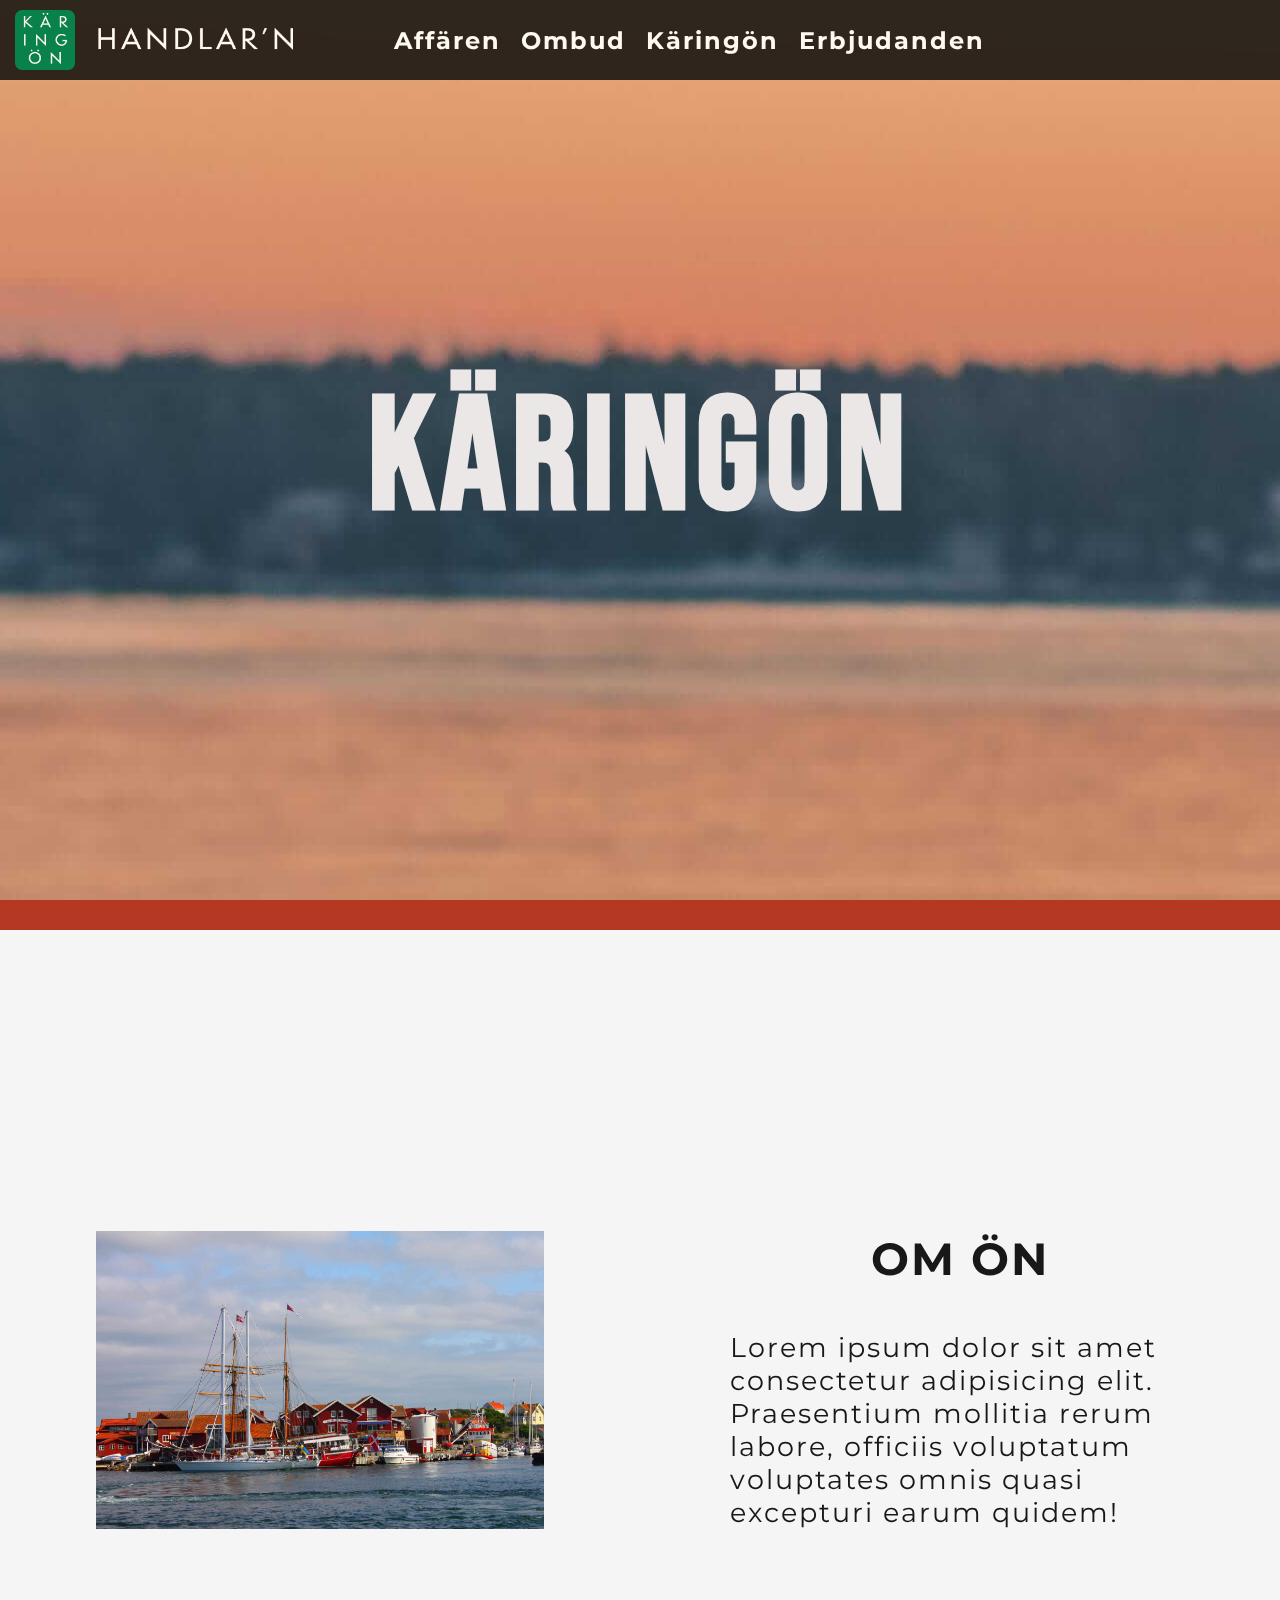
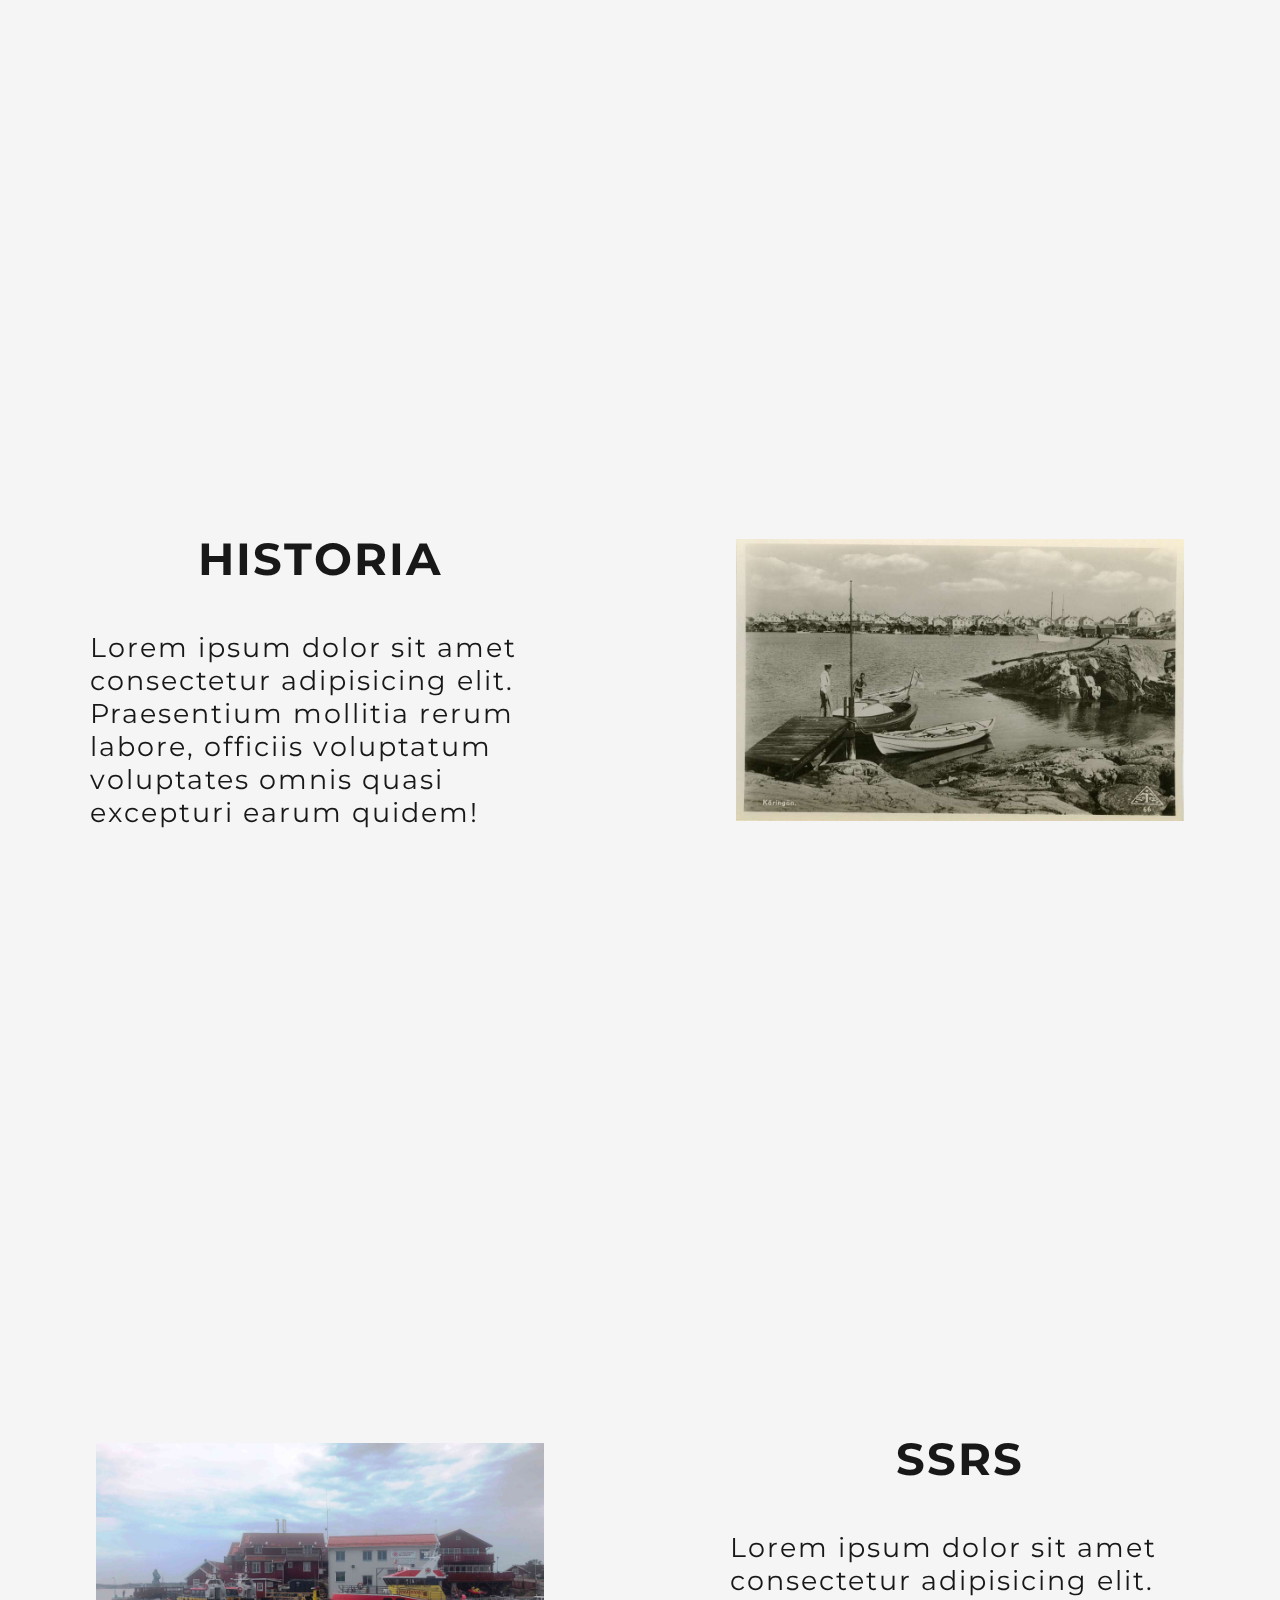
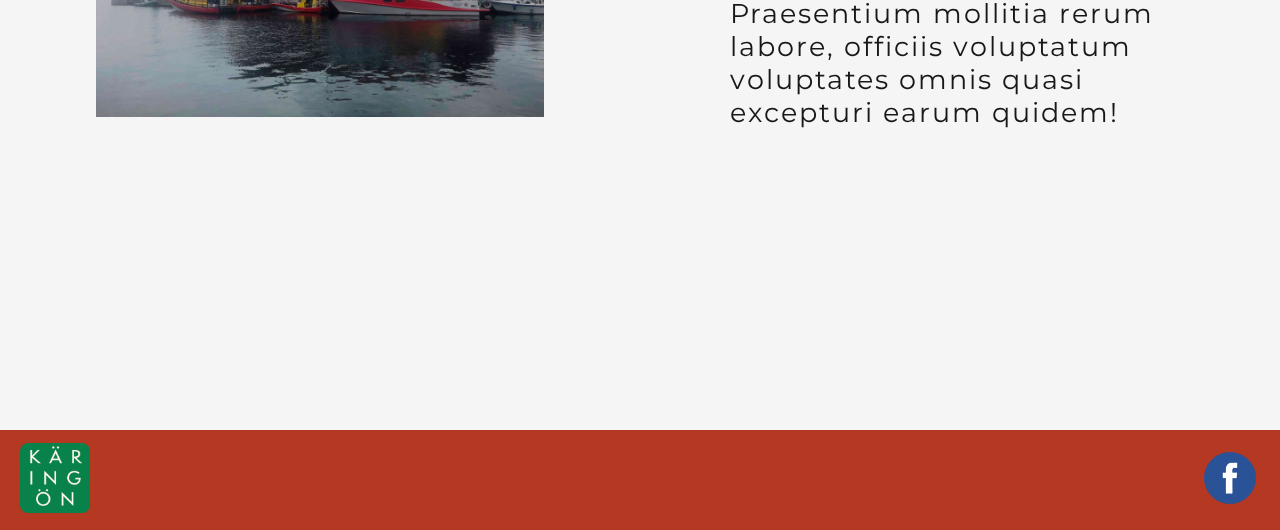
==== karingon.html @ 554dddd6 "v. 12" ====
<!DOCTYPE html>
<html lang="en">
<head>
    <meta charset="UTF-8">
    <meta http-equiv="X-UA-Compatible" content="IE=edge">
    <meta name="viewport" content="width=device-width, initial-scale=1.0">
    <title>Käringön | Handlar'n</title>
    <link rel="stylesheet" href="css/style.css">
</head>
<body>

    <main id="karingon_wrapper">

        <div class="mobile_nav">

            <ul class="nav_list">

                <li class="nav_list_item">

                    <a class="nav_list_link" href="storeInfo.html">
                        <h2>Affären</h2>
                    </a>

                </li>


                <li class="nav_list_item">

                    <a class="nav_list_link" href="ombud.html">
                        <h2>Ombud</h2>
                    </a>

                </li>

                <li class="nav_list_item">

                    <a class="nav_list_link" href="karingon.html">
                        <h2>Käringön</h2>
                    </a>

                </li>
                
                <li class="nav_list_item">

                    <a class="nav_list_link" href="news.html">
                        <h2>Erbjudanden</h2>
                    </a>

                </li>

            </ul>
        </div>

        <header>

            <div id="header_logo_wrapper">
                <a href="index.html" id="header_logo_link">
                    <img id="header_logo_img_full" src="img/logo/logotyp_full_white.png"
                        alt="Logotyp, Handlar'n Käringön">
                    <img id="header_logo_img_small" src="img/logo/logotyp_small.png" alt="Logotyp, Handlar'n Käringön">
                </a>
            </div>

            <div id="mobile_nav_btn_wrapper">
                <img id="mobile_nav_btn_img" src="img/menu_icon4.png" alt="">
            </div>

            <nav id="index_nav">

                <ul class="nav_list">

                    <li class="nav_list_item">

                        <a class="nav_list_link" href="storeInfo.html">
                            <h2>Affären</h2>
                        </a>

                    </li>


                    <li class="nav_list_item">

                        <a class="nav_list_link" href="ombud.html">
                            <h2>Ombud</h2>
                        </a>

                    </li>

                    <li class="nav_list_item">

                        <a class="nav_list_link" href="karingon.html">
                            <h2>Käringön</h2>
                        </a>

                    </li>
                    <li class="nav_list_item">

                        <a class="nav_list_link" href="news.html">
                            <h2>Erbjudanden</h2>
                        </a>

                    </li>

                </ul>

            </nav>

        </header>

        <div id="karingon_title_container">
             <h1>KÄRINGÖN</h1>
        </div>


        <div id="karingon_border"></div>


        <article class="k_img" id="k_img_about_island">
            <img src="img/karingon_hamn.jpg" alt="">
        </article>

        <article class=k_text_article id="k_about_island">
            <h3>OM ÖN</h3>
            <p>Lorem ipsum dolor sit amet consectetur adipisicing elit. 
            Praesentium mollitia rerum labore, officiis voluptatum voluptates omnis quasi excepturi earum quidem!
            </p>

        </article>

        <article class="k_img" id="k_img_history">
            <img src="img/island_historia.jpg" alt="">
        </article>


        <article class=k_text_article id="k_history">
            <h3>HISTORIA</h3>
            <p>Lorem ipsum dolor sit amet consectetur adipisicing elit. 
            Praesentium mollitia rerum labore, officiis voluptatum voluptates omnis quasi excepturi earum quidem!
            </p>

        </article>


        <article class="k_img" id="k_img_ssrs">
            <img src="img/ssrs.jpg" alt="">
        </article>


        <article class=k_text_article id="k_ssrs">
            <h3>SSRS</h3>
            <p>Lorem ipsum dolor sit amet consectetur adipisicing elit. 
            Praesentium mollitia rerum labore, officiis voluptatum voluptates omnis quasi excepturi earum quidem!
            </p>

        </article>



        <footer>

            <div class="footer_logo_container">
                <img class="footer_logo" src="img/logo/logotyp_small.png" alt="">

            </div>

            <div class="footer_fbLogo_container">

                <a target="_blank" href="https://www.facebook.com/Handlarn-K%C3%A4ring%C3%B6n-1629274747328623/">
                    <img class="footer_fbLogo" src="img/facebook_logo.png" alt="">

                </a>

            </div>


        </footer>
    </main>



    <script src="js/main.js"></script>
</body>
</html>
---- css/style.css ----
@import url('https://fonts.googleapis.com/css2?family=Bebas+Neue&family=Montserrat:wght@200;300;500;700;800;900&display=swap');
*{
    margin: 0;
    font-family: 'Montserrat', sans-serif;
    letter-spacing: 2px;
    box-sizing: border-box;
}





@media /*Desktop*/ screen  and (min-width: 767px){


#news_wrapper{

display: grid;
    width: 100%;
    height: 100%;
    grid-template-areas: 
    'of_ti'
    'offers'
    'fo' 
    ;

    grid-template-columns: repeat(1, 1fr);
    grid-template-rows: 38vh auto 100px;
    background-position: 0 65%;
    background-size: cover;
    background-attachment: fixed;
    background-color: #eceaea;
}

#news_title_container{
    grid-area: of_ti;
    font-size: 50px;
    display: flex;
    flex-direction: row;
    justify-content: flex-start;
    align-items: flex-end;

}
#news_title_container > h1{
   margin-bottom: 40px;
   margin-left: 4vw;
   font-family: bebas Neue;
   color: #181818;
}

#offers_container{
    grid-area:offers;
    display: flex;
    flex-direction: row;
    
    justify-content: center;
    margin-bottom: 10vh;
}

#offers_list{
    width: 100%;
    display: flex;
    flex-direction: row;
    
    justify-content: flex-start;
    padding: 0;
    list-style: none;
    flex: 1;
    padding-right: 4vw ;
    padding-left: 4vw;
    flex-wrap: wrap;
    
}

.offers_list_item{
    width: 320px;
    height: 350px;
    background-color: white;
    display: flex;
    flex-direction: column;

    align-items: center;
    margin-right: 6vw;
    margin-bottom: 6vh;
    border-radius: 20px;

    transition: 0.3s;


}

.offers_list_item > img{
    margin-top: 3vh;
    max-width: 200px ;

}

.offers_list_item > h3{
    margin-top: 6vh;
    

}


.offers_list_item > h2{
    margin-top: 3vh;
    color: rgb(196, 72, 51);
    

}

.offers_list_item:hover{
    transform: scale(1.1);
    transition: 0.3s;

    


}






















#karingon_wrapper{
    display: grid;
    width: 100%;
    height: 100%;
    grid-template-areas: 
    'kti kti'
    'bor bor'
    'aim atx'
    'htx him'
    'sim stx'
    'fo fo' 
    ;

    grid-template-columns: repeat(2, 1fr);
    grid-template-rows: 100vh 30px 100vh 100vh 100vh 100px;
    background-position: 0 65%;
    background-size: cover;
    background-attachment: fixed;
    background-color: whitesmoke;
}

#karingon_title_container{
    grid-area: kti;
    display: flex;
    flex-direction: column;
    align-items: center;
    justify-content: center;
    font-size: 80px;
    font-family: bebas Neue;
    
    color: rgb(235, 231, 231);
    background-image: url(../img/boat.jpg) ;
    background-size: auto;
    background-position: 30% 3%;
    background-attachment: fixed;
    
    
}

#karingon_border{
    grid-area: bor;
    background-color: rgb(180, 56, 34);
    height: 100%;
    width: 100%;
    
}

#karingon_title_container > h1{
    font-family: bebas Neue;
    margin-bottom: -20px;
    letter-spacing: 7px;
}

#k_img_about_island{
    grid-area: aim;
}
#k_img_history{
    grid-area:him ;
}
#k_img_ssrs{
    grid-area: sim;
}

#k_about_island{
    grid-area: atx;
    
}
#k_history{
    grid-area: htx;
}
#k_ssrs{
    grid-area: stx;
}


.k_text_article{
    display: flex;
    flex-direction: column;
    align-items: center;
    justify-content: center;
    padding: 7vw;
    
}
.k_text_article > h3{
    font-size: 5vh;
    margin-bottom: 5vh;
    color: #181818;
}

.k_text_article > p{
    font-size: 3vh;
    color: #181818;
    

}

.k_img{
    display: flex;
    flex-direction: column;
    justify-content: center;
    align-items: center;

}

.k_img > img{
    max-width: 35vw;


}




#ombud_wrapper{
    display: grid;
    width: 100%;
    height: 100%;
    grid-template-areas: 
    'om_con om_log'
    'fo fo'
    ;

    grid-template-columns: 65vw auto;
    grid-template-rows:110vh 100px;
    background-image: url(../img/broccoli.jpg);
    background-position: 0 65%;
    background-size: cover;
    background-attachment: fixed;
}

#ombud_content{
    grid-area: om_con;
  
    display: flex;
    flex-direction: column;
    justify-content: center;
    align-items: center;
    padding: 10vw;
    color: #181818;
}

#ombud_content > h2{
    font-size: 80px;
    letter-spacing: 6px;
    margin-bottom: 80px;
    z-index: 5;
    font-family: bebas Neue;
    
}

#ombud_content > p{
    font-size: 30px; 
    z-index: 5;
    line-height: 40px;
}


#ombud_logos{
    grid-area: om_log;
   
    display: flex;
    flex-direction: column;
    justify-content: center;
    align-items: center;

}

#logos_list{
    list-style: none;
    display: flex;
    flex-direction: column;
    justify-content: center;
    align-items: center;
    z-index: 5;

    padding:0;
   
}

.logo_list_item{
    padding: 40px;

}


.logo_list_img{
    max-width: auto;
    max-height: 5vw;

}

#postnord_logo{
    max-width: auto;
    max-height: 7vw;

}

#system_logo{

    max-width: auto;
    max-height: 7vw;

}

#ombud_content_background{
    position: absolute;
    margin-top: 70px;
    width: 55vw;
    height: 500px;
   
    z-index: 2;

    background-color: rgba(131, 130, 130, 0.4);
    backdrop-filter: blur(13px);
    border-radius: 90px;
}



#ombud_logos_background{
    position: absolute;
    margin-top: 0px;
    width: 28vw;
    height: 40vw;
    
    z-index: 2;

    background-color: rgba(131, 130, 130, 0.4);
    backdrop-filter: blur(13px);
    border-radius: 90px;
}






















#storeInfoWrapper{
    display: grid;
    width: 100%;
    height: 100%;
    grid-template-areas: 
    'ho ho'
    'rb rb'
    'hi hi'
    'fo fo'
    ;

    grid-template-columns: repeat(2, 1fr);
    grid-template-rows:110vh 40px 100vh 100px;
    min-width: auto;
    background-image: url(../img/fruit_edit.jpg);
    background-attachment: fixed;
    background-position: 0 20%;
    background-size: cover;
}

#hours_background{
   
    position: absolute;
    margin-top: -35vh;
    margin-left:-45vw ;
    top: 50%;
    left: 50%;
    width: 90vw;
    height: 80vh;
    z-index: 2;
    background-color: rgba(155, 154, 154, 0.4);
    backdrop-filter: blur(15px);
    border-radius: 90px;
}

#hours{
    
    grid-area:ho ;
    display: grid;
    width: 100%;
    height: 100%;
    grid-template-areas: 
    'ti ti'
    'on of'
    ;

    grid-template-columns: repeat(2, 1fr);
    grid-template-rows: 250px auto;
    min-width: auto;
   

    z-index: 3;
    margin-top: 15vh;
    
    
}


.hours_content{
    
    z-index: 3;
}

#hours_title{
    padding-bottom: 90px;
    font-size: 80px;
    font-family: bebas Neue;
    
}



#hours_title_container{
    grid-area:ti ;


}

#hours_season{
    grid-area: on;


}

#hours_off_season{
    grid-area: of;
    

}

.hours_content{
    display: flex;
    flex-direction: column;
    align-items: center;

}
.content_title{
    display:flex;
    flex-direction: column;
    justify-content: center;
    align-items: center;
    font-size: 25px;
    margin-bottom: 50px;
    color: #181818;

}

.content_title > h2{
    margin-bottom: 10px;
    

}

.content_title > h4{
    margin-bottom: 10px;
    font-size: 20px;

}

.hours_days_wrapper{

    display: flex;
    flex-direction: column;
    justify-content: center;
    align-items: center;
    color: #181818;
  

}

.weekdays{
    display: flex;
    flex-direction: row;
    
}

.weekend{
    display: flex;
    flex-direction: row;
  
}

.hours_hours{
    padding: 20px;
    
    font-size: 35px;
}

.days{
    margin-right: 5vw ;
    padding: 20px;
    margin-bottom: 10px;

}

.days > h4{
    font-size: 35px;
    
    

}


#hours_red_border{
    height: 40px;
    grid-area:rb ;
    
    background-color: rgb(180, 56, 34);
    z-index: 2;
    width: 100%;
    
    
}


#hitta_hit{
    grid-area: hi ;
    background-image: url(../img/cucumber.jpg);
    background-attachment: fixed;
    background-position: 0 60%;
    background-size: cover;

}


#hitta_hit{
    display: flex;
    flex-direction: column;
    justify-content: center;
    align-items: center;
}

#hitta_hit_title{
    margin-bottom: 50px;
    font-family: bebas Neue;
    font-size: 80px;
}

.map_desktop{

    border: 6px solid #181818;
    border-radius: 5px;
    margin: 0;
    background-color: #181818;;
}

.map_mobile{
    display:none;
}











#index_wrapper{

    display: grid;
    width: 100%;
    height: 100%;
    grid-template-areas: 
    'we we'
    'bb bb'
    'oo oo'
    'rb rb'
    'ko ko'
    'fo fo'
    ;

    grid-template-columns: repeat(2, 1fr);
    grid-template-rows: 130vh 20px auto 20px auto 100px;
    min-width: auto;
    
}

.mobile_nav{
    display: none;

}

header{

    position: fixed;
    height: 80px;
    top: 0;
    width: 100%;
    display: flex;
    flex-direction: row;
    align-items: center;
    justify-content: flex-start;
    background-color: rgb(24, 24, 24, 0.9); 
    z-index: 10;
    
   
    -webkit-backdrop-filter: saturate(180%) blur(20px);
    backdrop-filter: saturate(180%) blur(20px);


   
}


#header_logo_link{
    
    text-decoration: none;
    
    display: flex;
    flex-direction: column;
    align-items: center;
    justify-content:center;
    z-index: 70;

}

#header_logo_img_full{
    
    padding-left: 15px;
    max-height: 60px;
    

   /* border-bottom-right-radius: 15px;*/

}
#header_logo_img_small{
    display: none;

}

#scroll_to{

    
    padding: 20px;
    position: absolute;
    top: 240vh;
    
}

nav{
    position: absolute;
    right: 30vw;
    left: 30vw;
    
    width: 40vw;
   
}



.nav_list{

    display: flex;
    flex-direction: row;
    justify-content: space-between;
    list-style: none;
    padding: 0;

}


.nav_list_item{
    
    
    list-style: none;
}

#mobile_nav_btn_img{
    display: none;
}
.nav_list_link{
    display: flex;
    flex-direction: column;
    justify-content: center;

    text-decoration: none;
    color: #FFFAF1;   

    padding: 10px;
    

}

.nav_list_link:hover{
    color: #aca8a1; ;

}


.first_section{
    grid-area: we;
    display: flex;
    flex-direction: column;
    align-items: center;
    
    height: 100%;
    background-image: url(../img/tomater_helbild2.jpg);
    background-position: 50% 80%;
    background-size: 100%;
    padding-top: 30vh;
}





@media screen and (min-width: 1600px){

    #welcome_title > *{
        font-weight: 900;
        font-family: 'Bebas Neue';
        letter-spacing: 5px;
        font-size:150px ;
        
        
    }

}
@media screen and (max-width: 1600px){
    #welcome_title > *{
        font-weight: 900;
        font-family: 'Bebas Neue';
        letter-spacing: 5px;
        font-size:90px ;
        
        
    }
  
}

@media screen and (max-width: 1100px){
    #welcome_title > *{
        font-weight: 900;
        font-family: 'Bebas Neue';
        letter-spacing: 5px;
        font-size:60px ;  
    }

}

#welcome_title{
    
    color: #FFFAF1;
}



#welcome_content{
    display: flex;
    flex-direction: column;
    align-items: center;
    justify-content: center;
    color: #FFFAF1;


}

#welcome_content > div > *{
    font-family: 'Bebas Neue';

}



#welcome_text_1{
    font-size: 90px;
    margin-top: 20%;
    
}

#welcome_text_2 {
   font-size: 20px;
   margin-top: -10px;
}

#welcome_text_2 > h3{
   font-family: 'Montserrat', sans-serif;
    
}


#more_info_btn{
    transition: opacity 0.3s;
    background-color: #09814A;
    width: 200px;
    height: 60px;
    border-radius: 30px;
    margin-top: 7%;
    bottom: 5%;
    position: fixed;
    left: 50%;
    margin-top: -30px;
    margin-left: -100px;
    cursor:pointer;


}

#more_info_btn:hover{

    background-color: #075a35;


}

.invisible{
    opacity: 0;
    transition: opacity 0.3s;

    
}

#more_info_text{
    color: #181818;
    font-size: 17px;
    display: flex;
    top: 30%;
    position: absolute;
    left: 15%;
}

.black_border{
    grid-area: bb;
    background-color: #181818;
}







#om_oss_wrapper{
    grid-area: oo;
    background-color: #FFFAF1;
    display: grid;
    grid-template-areas: 
    'ti ti'
    'sc ic'
    'sl il'
    ;
    
    grid-template-rows: 30% auto 600px;
    grid-template-columns: repeat(2, 1fr);
    height: 100%;
    
    

}

#om_oss_egg_background{

    position: absolute;
    right: 10vw;
    margin-top: 6vh;

}


#om_oss_egg_background > img{

    transform: rotate(180);
    max-height: 300px;

}

.section_title{
    color: #181818;
    font-size: 70px;
    
}

.section_title_container{
    
    display: flex;
    flex-direction: column;
    justify-content: flex-end;
    align-items: center;

}

#om_oss_title_container{
    grid-area: ti;

}

#store_info{
    grid-area: sc;
}

#island_info{
    grid-area: ic;
   
}

.info_text{
    display: flex;
    flex-direction: column;
    justify-content: flex-start;
    align-items: center;
    margin-right:60px;
    margin-left:60px;
    margin-top: 15vh;
  
}


.info_text > h2{

    font-size: 30px;
    margin-bottom: 30px;

}

.info_text > p{
    font-size: 23px;
    line-height: 35px;
    font-weight: 500;
}

#ombud_text_link{
    font-weight: 800;
    text-decoration: none;
    color: #0d6d42;
}

#ombud_text_link:hover{

    color: #0b4229;
}



.info_logo{
    display: flex;
    flex-direction: row;
    justify-content: center;
    padding-top: 6vh ;

}


#info_store_logo_desk > img{
    max-height: 60px;
    margin-top: 30px;

}

#info_island_logo_desk > a > img{
    max-height: 120px;
}


#info_island_logo_desk{
    
    grid-area: il ;
    
}

#info_store_logo_desk{
    grid-area: sl;

}



#info_island_logo{
    
    display: none;
    
}

#info_store_logo{
    display: none;

}









.red_border{
    background-color: rgb(180, 56, 34);
    grid-area: rb;

}





















#kontakt{
    grid-area: ko;
    background-color: #181818;
    margin-bottom: 30vh;
    display: grid;
    width: 100%;
    height: 100%;
    grid-template-areas: 
    'ti ti'
    'ma te'
    ;

    grid-template-columns: repeat(2, 1fr);
    grid-template-rows: 40% auto;

}


#kontakt_title_container{
    grid-area: ti;
    
    margin-bottom: 150px;
}

#kontakt_title{
    color: #FFFAF1;
}


#kontakt_mail{
    grid-area: ma;
    
}

#kontakt_mail > h2{
    font-size: 70px;
    color: #FFFAF1;
}

#kontakt_mail > a{
    font-size: 30px;
    text-decoration: none;
    color: #09814A;
}

#kontakt_telefon {
    grid-area: te;
   
}

#kontakt_telefon > h2 {
    font-size: 70px;
    color: #FFFAF1;

}

#kontakt_telefon > p{
    font-size: 30px;
    color: #09814A;
}

footer{
    grid-area: fo;
    background-color: rgb(180, 56, 34);
    display: flex;
    flex-direction: row;
    justify-content: space-between;
    align-items: center;
}

.footer_logo {
    max-height: 70px;
    margin-left: 20px;
}

.footer_fbLogo{
    max-height: 70px;
    margin-right: 15px;

}







}


























































@media /*Mobile*/ screen and (max-width: 767px){

    #news_wrapper{

        display: grid;
            width: 100%;
            height: 100%;
            grid-template-areas: 
            'of_ti'
            'offers'
            'fo' 
            ;
        
            grid-template-columns: repeat(1, 1fr);
            grid-template-rows: 38vh auto 100px;
            background-position: 0 65%;
            background-size: cover;
            background-attachment: fixed;
            background-color: #eceaea;
        
        }
        
        #news_title_container{
            grid-area: of_ti;
            font-size: 40px;
            display: flex;
            flex-direction: row;
            justify-content: flex-start;
            align-items: flex-end;
        
        }
        #news_title_container > h1{
           margin-bottom: 40px;
           margin-left: 4vw;
           font-family: bebas Neue;
           color: #181818;
        }
        
        #offers_container{
            grid-area:offers;
            display: flex;
            flex-direction: row;
            
            justify-content: center;
            margin-bottom: 10vh;
        }
        
        #offers_list{
            width: 100%;
            display: flex;
            flex-direction: row;
            
            justify-content: center;
            padding: 0;
            list-style: none;
            flex: 1;
            padding-right: 4vw ;
            padding-left: 4vw;
            flex-wrap: wrap;
            
        }
        
        .offers_list_item{
            width: 320px;
            height: 350px;
            background-color: white;
            display: flex;
            flex-direction: column;
        
            align-items: center;
            margin-right: 6vw;
            margin-bottom: 6vh;
            border-radius: 20px;
        
            transition: 0.3s;
        
        
        }
        
        .offers_list_item > img{
            margin-top: 3vh;
            max-width: 200px ;
        
        }
        
        .offers_list_item > h3{
            margin-top: 6vh;
            
        
        }
        
        
        .offers_list_item > h2{
            margin-top: 3vh;
            color: rgb(196, 72, 51);
            
        
        }
        
        .offers_list_item:hover{
            transform: scale(1.1);
            transition: 0.3s;
        
            
        
        
        }













































    #karingon_wrapper{
        display: grid;
        width: 100%;
        height: 100%;
        grid-template-areas: 
        'kti'
        'bor '
        'atx'
        'aim'
        'htx' 
        'him'
        'stx' 
        'sim'
        'fo' 
        ;
    
        grid-template-columns: repeat(1, 1fr);
        grid-template-rows: 100vh 30px 70vh 50vh 70vh 50vh 70vh 50vh 100px;
        background-position: 0 65%;
        background-size: cover;
        background-attachment: fixed;
        background-color: whitesmoke;
    }
    
    #karingon_title_container{
        grid-area: kti;
        display: flex;
        flex-direction: row;
        align-items: center;
        justify-content: center;
        font-size: 80px;
        font-family: bebas Neue;
        color: #181818;
        background-image: url(../img/boat.jpg) ;
        background-size: cover;
        background-position: 0% 40%;
        background-attachment: fixed;
        
        
    }
    
    #karingon_border{
        grid-area: bor;
        background-color: rgb(180, 56, 34);
        height: 100%;
        width: 100%;
        
    }
    
    #karingon_title_container > h1{
        font-family: bebas Neue;
        margin-bottom: -20px;
    }
    
    #k_img_about_island{
        grid-area: aim;
    }
    #k_img_history{
        grid-area:him ;
    }
    #k_img_ssrs{
        grid-area: sim;
    }
    
    #k_about_island{
        grid-area: atx;
        padding-top: 10vh;
    }
    #k_history{
        grid-area: htx;
    }
    #k_ssrs{
        grid-area: stx;
    }
    
    
    .k_text_article{
        display: flex;
        flex-direction: column;
        align-items: center;
        justify-content: center;
        padding: 7vw;
        
    }
    .k_text_article > h3{
        font-size: 5vh;
        margin-bottom: 5vh;
        color: #181818;
    }
    
    .k_text_article > p{
        font-size: 3vh;
        color: #181818;
        
    
    }
    
    .k_img{
        display: flex;
        flex-direction: column;
        justify-content: flex-start;
        align-items: center;
    
    }
    
    .k_img > img{
        max-width: 70vw;
    
    
    }




















    #ombud_wrapper{
        display: grid;
        width: 100%;
        height: 100%;
        grid-template-areas: 
        'om_con'
        'om_log'
        'fo'
        ;
    
        grid-template-columns: 100%;
        grid-template-rows:100vh 150vh 100px;
        background-image: url(../img/broccoli.jpg);
        background-position: 50% 20%;
        background-size: cover;
        background-attachment: fixed;
    }
    
    #ombud_content{
        grid-area: om_con;
      
        display: flex;
        flex-direction: column;
        justify-content: center;
        align-items: center;
        padding: 250px 150px 20vh 150px;
        color: #181818;
    }
    
    #ombud_content > h2{
        font-size: 70px;
        margin-bottom: 80px;
        z-index: 5;
    }
    
    #ombud_content > p{
        font-size: 30px; 
        z-index: 5;
        line-height: 40px;
    }
    
    
    #ombud_logos{
        grid-area: om_log;
       
        display: flex;
        flex-direction: column;
        justify-content: center;
        align-items: center;
    }
    
    #logos_list{
        list-style: none;
        display: flex;
        flex-direction: column;
        justify-content: center;
        align-items: center;
        z-index: 5;
        padding: 0;
    }
    
    .logo_list_item{
        
        padding: 40px;
        
    }
    
    
    .logo_list_img{
        max-width: auto;
        max-height: 50px;
    
    }
    
    #postnord_logo{
        max-width: auto;
        max-height: 100px;
    
    }
    
    #system_logo{
    
        max-width: auto;
        max-height: 120px;
    
    }
    
    #ombud_content_background{
        position: absolute;
        margin-top: 60px;
        width: 95vw;
        height: 700px;
       
        z-index: 2;
    
        background-color: rgba(131, 130, 130, 0.4);
        backdrop-filter: blur(9px);
        border-radius: 90px;
        
    }
    
    
    
    #ombud_logos_background{
        position: absolute;
        margin-top: 0px;
        width: 95vw;
        height: 750px;
        
        z-index: 2;
    
        background-color: rgba(131, 130, 130, 0.4);
        backdrop-filter: blur(9px);
        border-radius: 90px;

    }









    #storeInfoWrapper{
        display: grid;
        width: 100%;
        height: 100%;
        grid-template-areas: 
        'ho ho'
        'hi hi'
        'fo fo'
        ;
    
        grid-template-columns: repeat(2, 1fr);
        grid-template-rows: 170vh 100vh 100px;
        min-width: auto;
      
    }
    

    #hours_background{
        display: none;
    }
    
    #hours{
        padding-top: 150px;
        grid-area:ho ;
        display: grid;
        width: 100%;
        height: 100%;
        grid-template-areas: 
        'ti'
        'on'
        'of'
        ;
    
        grid-template-columns: repeat(1, 1fr);
        grid-template-rows: 250px auto;
        min-width: auto;
        background-image: url(../img/corner_low_angle_edit.jpg);
        background-attachment: fixed;
        background-position: 0 50%;
        background-size: cover;
        
    
        
    }
    
    


    .hours_content{
        padding-top: 70px;
        
    }
    
    
    #hours_title{
        margin-bottom: 40px;
        font-size: 70px;
        font-family: bebas Neue;
    
    }
    
    
    
    #hours_title_container{
        grid-area:ti ;
    
    
    }
    
    #hours_season{
        grid-area: on;
        
    
    }
    
    #hours__off_season{
        grid-area: of;
        margin-top: -50px;
    
    }
    
    .hours_content{
        display: flex;
        flex-direction: column;
        align-items: center;
        margin-bottom: -700px;
    
    }
    .content_title{
        display:flex;
        flex-direction: column;
        justify-content: center;
        align-items: center;
        font-size: 25px;
        margin-bottom: 50px;
        
    
    }
    
    .content_title > h2{
        margin-bottom: 10px;
        
    
    }
    
    .content_title > h4{
        margin-bottom: 10px;
        font-size: 20px;
    
    }
    
    .hours_days_wrapper{
    
        display: flex;
        flex-direction: column;
        justify-content: center;
        align-items: center;
        color: #181818;
        
    
    }
    
    .weekdays{
        display: flex;
        flex-direction: row;
        
    }
    
    .weekend{
        display: flex;
        flex-direction: row;
      
    }
    
    .hours_hours{
        padding: 20px;
        
        font-size: 35px;
    }
    
    .days{
        margin-right: 5vw ;
        padding: 20px;
        margin-bottom: 10px;
    
    }
    
    .days > h4{
        font-size: 35px;
        
        
    
    }
    
    
    #hours_red_border{
        height: 30px;
        position: absolute;
        bottom: -70%;
        background-color: rgb(180, 56, 34);
        width: 100%;
        z-index: 2;
    }
    
    
    #hitta_hit{
        grid-area: hi ;
        background-image: url(../img/cucumber.jpg);
        background-attachment: fixed;
        background-position: 0 10%;
        background-size:cover;
      
    
    }
    
    
    #hitta_hit{
        display: flex;
        flex-direction: column;
        justify-content: center;
        align-items: center;
    }
    
    #hitta_hit_title{
        margin-bottom: 50px;
        text-align: center;
    }
    
    .map_desktop{
    
        border: 10px solid #09814A;
        border-radius: 0px;
        margin: 0;
        background-color:#09814A ;
        display:none;
    }

    .map_mobile{
        border: 6px solid #181818;
        border-radius: 5px;
        margin: 0;
        background-color: #181818; ; 
    }




#index_wrapper{

    display: grid;
    width: 100%;
    height: 100%;
    grid-template-areas: 
    
    'we'
    'bb'
    'oo'
    'rb'
    'ko'
    'fo'
    ;

    grid-template-columns: 1fr;
    grid-template-rows: 100vh 20px auto 20px auto 100px;
    

}





header{

    position: fixed;
    height: 100px;
    top: 0;
    width: 100%;
    display: flex;
    flex-direction: row;
    align-items: center;
    justify-content: flex-start;
    background-color: rgb(24, 24, 24, 0.9);
    z-index: 10;

    -webkit-backdrop-filter: saturate(180%) blur(20px);
    backdrop-filter: saturate(180%) blur(20px);
   
}

#header_logo_link{
    
    text-decoration: none;
    
    display: flex;
    flex-direction: column;
    align-items: center;
    justify-content:center;
    

}

#header_logo_img_full{
    padding-left: 15px;
    max-height: 60px;
    display: none;
    

    /* border-bottom-right-radius: 15px;*/

}

#header_logo_img_small{
    max-height: 60px;
    padding-left: 20px;

}


#index_nav{
    display: none;
    
}

#mobile_nav > img{
    max-height: 100px;
    position: fixed;
    


}

.mobile_nav{
    background-color: #181818;
    
    height: 100%;
    width: 80%;
    position: fixed;
    top: 0;
    right: -140vw;
    transition: right 0.3s;
    
    
    display: flex;
    flex-direction: column;
    justify-content: center;
    align-items: center;
    z-index: 10;
    
}

.menu_show{   
    right: 0;
}


#mobile_nav_btn_wrapper{
    position: absolute;
    right: 35px;
    top: 25px;
    transition: 0.5s;
    cursor:pointer;
    
}

#scroll_to{

    
    padding: 20px;
    position: relative;
    bottom: 1500%;


}

#mobile_nav_btn_img{
    max-height: 50px ;
   
}


.button_rotate{
    transform: rotate(90deg);
    transition: 0.5s;
    

}


.nav_list{

    display: flex;
    flex-direction: column;
    justify-content: center;
    list-style: none;
    

}



.nav_list_link{
    display: flex;
    flex-direction: column;
    justify-content: center;
    border-bottom: 3px solid #FFFAF1 ;
    text-decoration: none;
    color: #FFFAF1;   

    padding: 10px;
    margin: 50px;

    

}


.nav_list_link:hover{
  
    text-decoration: none;
    color: #a09d96;   
    border-bottom: 3px solid #a09d96;

    

}


.nav_list_link > *{
    font-size: 50px;

}


.first_section{
    grid-area: we;
    display: flex;
    flex-direction: column;
    align-items: center;
    

    height: 100%;
    background-image: url(../img/tomater_helbild2.jpg);
    background-position: 50% 80%;
    /* background-size: 150%; */
    width: 100%;
    padding-top: 40vh;
    
}





/* @media screen and (max-width: 1100px){
    #welcome_title > *{
        font-weight: 900;
        font-family: 'Bebas Neue';
        letter-spacing: 5px;
        font-size:60px ;  
        text-align: center;
    }



    .nav_list_item{
    
        
        list-style: none;
    }

    nav{
        position: fixed;
        right: 0;
        left: 0;
        margin-left: 400px;
        margin-right: 400px;
        padding-left: 60px ;
        
        
    }

} */

#welcome_title{
    
    color: #FFFAF1;
    display: flex;
    justify-content: center;
    align-items: center;
    flex-direction: column;
    padding-bottom: 60px;
    
}



#welcome_content{
    display: flex;
    flex-direction: column;
    align-items: center;
    justify-content: center;
    color: #FFFAF1;


}

#welcome_content > div > *{
    font-family: 'Bebas Neue';

}



#welcome_text_1{
    font-size: 90px;
   
    
}

#welcome_text_2 {
    font-size: 20px;
   padding-bottom: 100%;
}

#welcome_text_2 > h3{
    font-family: 'Montserrat', sans-serif;
    
}


#more_info_btn{
    transition: opacity 0.3s;
    background-color: #09814A;
    width: 200px;
    height: 60px;
    border-radius: 30px;
    margin-top: 7%;
    bottom: 5%;
    position: fixed;
    left: 50%;
    margin-top: -30px;
    margin-left: -100px;
    cursor:pointer;

    

}

#more_info_btn:hover{

    background-color: #075a35;


}

.invisible{
    opacity: 0;
    transition: opacity 0.3s;
    
}

#more_info_text{
    color: #181818;
    font-size: 17px;
    display: flex;
    top: 30%;
    position: absolute;
    left: 15%;
}

.black_border{
    grid-area: bb;
    background-color: #181818;
}







#om_oss_wrapper{
    grid-area: oo;
    background-color: #FFFAF1;
    display: grid;
    width: 100%;
    height: auto;
    grid-template-areas: 
    'ti'
    'sc'
    'ic'
    ;
    
    grid-template-rows: 30vh 70vh 80vh ;
    grid-template-columns: 100%;

    padding-bottom: 20%;
    

}


#om_oss_egg_background{

    display: none;
}

.section_title{
    color: #181818;
    font-size: 70px;
    
}

.section_title_container{
    
    display: flex;
    flex-direction: column;
    justify-content: flex-end;
    align-items: center;

}

#om_oss_title_container{
grid-area: ti;
}


#store_info{
    grid-area: sc;
    margin-top: 10vh;
    
}
#island_info{
    grid-area: ic;
    
}

.info_text{
    display: flex;
    flex-direction: column;
    justify-content: flex-start;
    align-items: center;
    margin-right:60px;
    margin-left:60px;
    
}


.info_text > h2{

    font-size: 30px;
    margin-bottom: 30px;

}

.info_text > p{
    font-size: 23px;
    line-height: 35px;
    font-weight: 500;
}

#ombud_text_link{
    font-weight: 800;
    text-decoration: none;
    color: #0d6d42;
}

#ombud_text_link:hover{

    color: #0b4229;
}

.info_logo{
    max-height: 20px;
    margin-bottom: 300px;
}

#info_store_logo > img{
    max-height: 50px;
    margin-top: 6vh;
    
    
}

#info_island_logo > a > img{
    max-height: 100px;
    margin-top: 7vh;
    
}

.red_border{
    background-color: rgb(180, 56, 34);
    grid-area: rb;

}





















#kontakt{
    grid-area: ko;
    background-color: #181818;

    display: grid;
    width: 100%;
    height: 100%;
    grid-template-areas: 
    'ti'
    'ma'
    'te'
    ;

    grid-template-columns: repeat(1, 1fr);
    grid-template-rows: 500px 400px 400px;

}


#kontakt_title_container{
    grid-area: ti;
    top: 0;

}

#kontakt_title{
    color: #FFFAF1;
    margin-bottom: 220px;
}


#kontakt_mail{
    grid-area: ma;
    
}

#kontakt_mail > h2{
    font-size: 70px;
    color: #FFFAF1;
}

#kontakt_mail > a{
    font-size: 30px;
    text-decoration: none;
    color: #09814A;
}

#kontakt_telefon {
    grid-area: te;
    
}

#kontakt_telefon > h2 {
    font-size: 70px;
    color: #FFFAF1;

}

#kontakt_telefon > p{
    font-size: 30px;
    color: #09814A;
}

footer{
    grid-area: fo;
    background-color: rgb(180, 56, 34);
    display: flex;
    flex-direction: row;
    justify-content: space-between;
    align-items: center;
}

.footer_logo {
    max-height: 70px;
    margin-left: 20px;
}

.footer_fbLogo{
    max-height: 70px;
    margin-right: 15px;

}

#info_island_logo_desk{
    
    display: none;
    
}

#info_store_logo_desk{
   display: none;

}

}
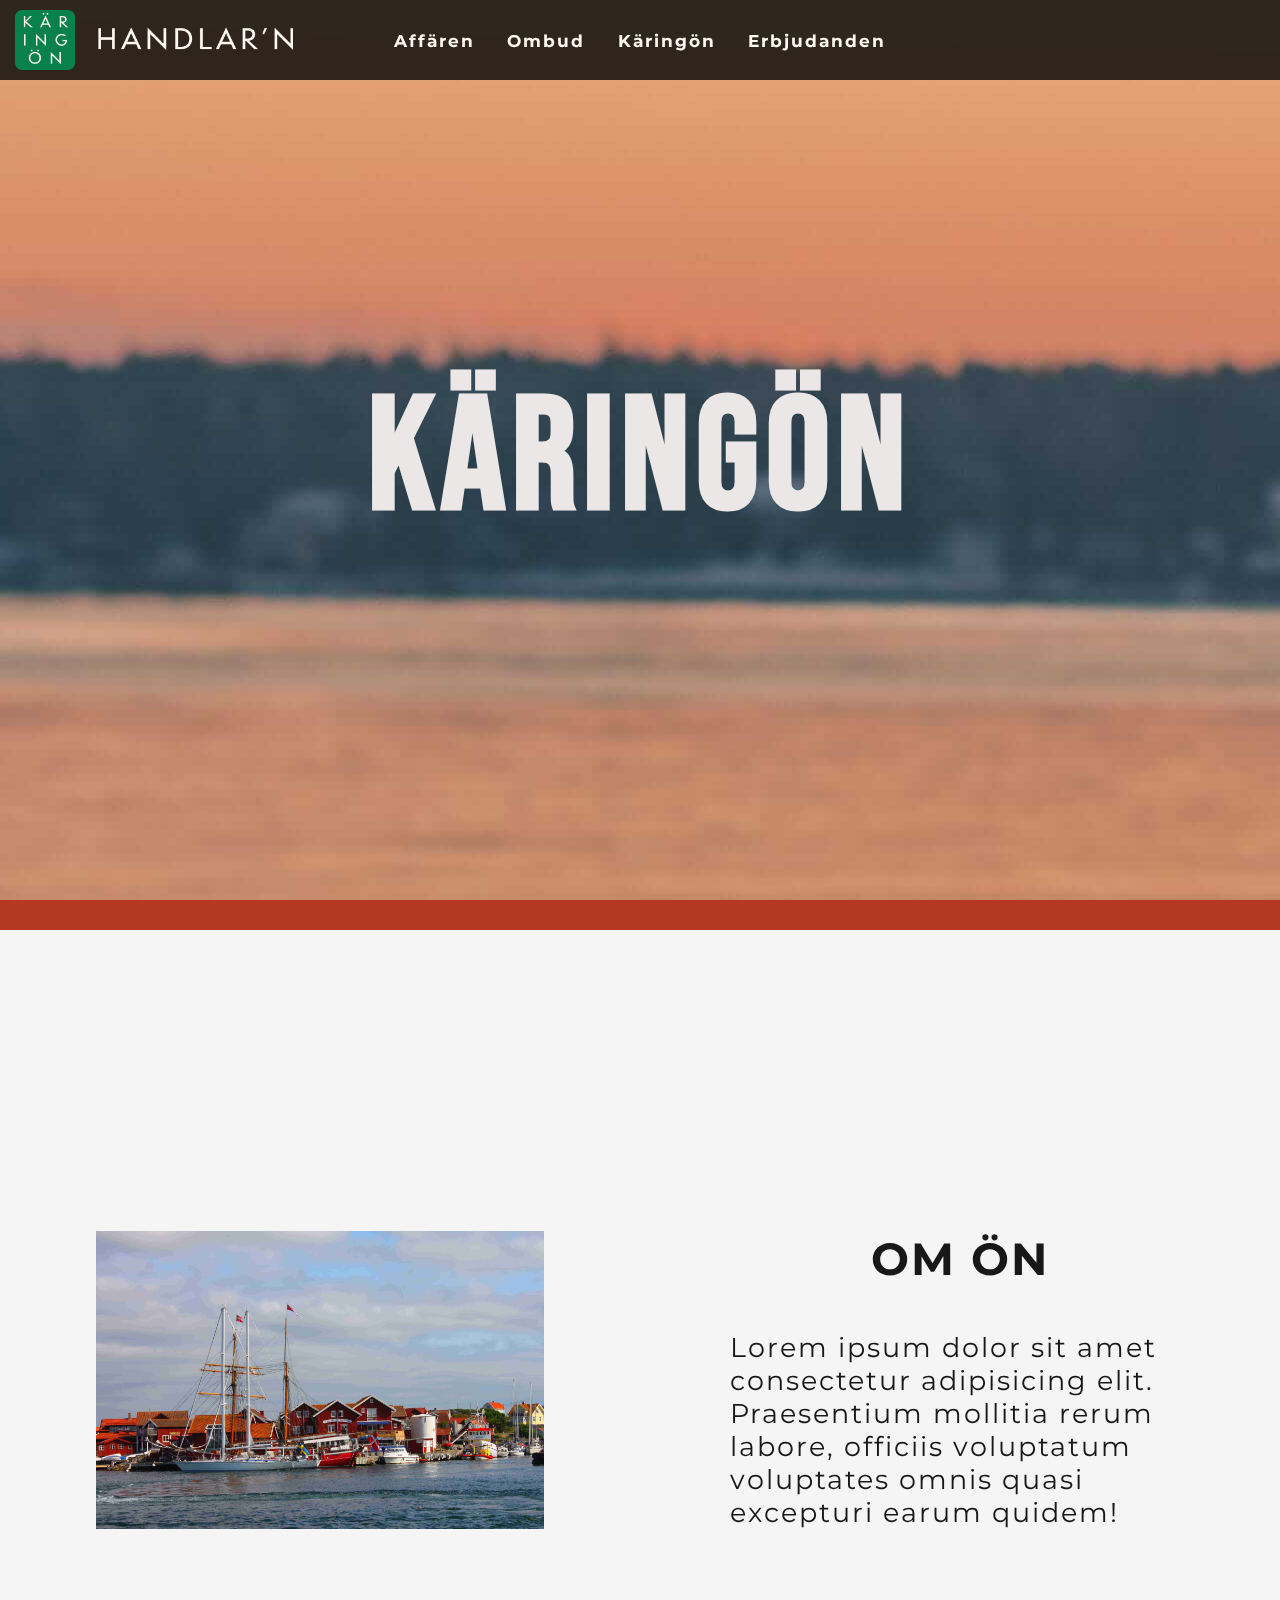
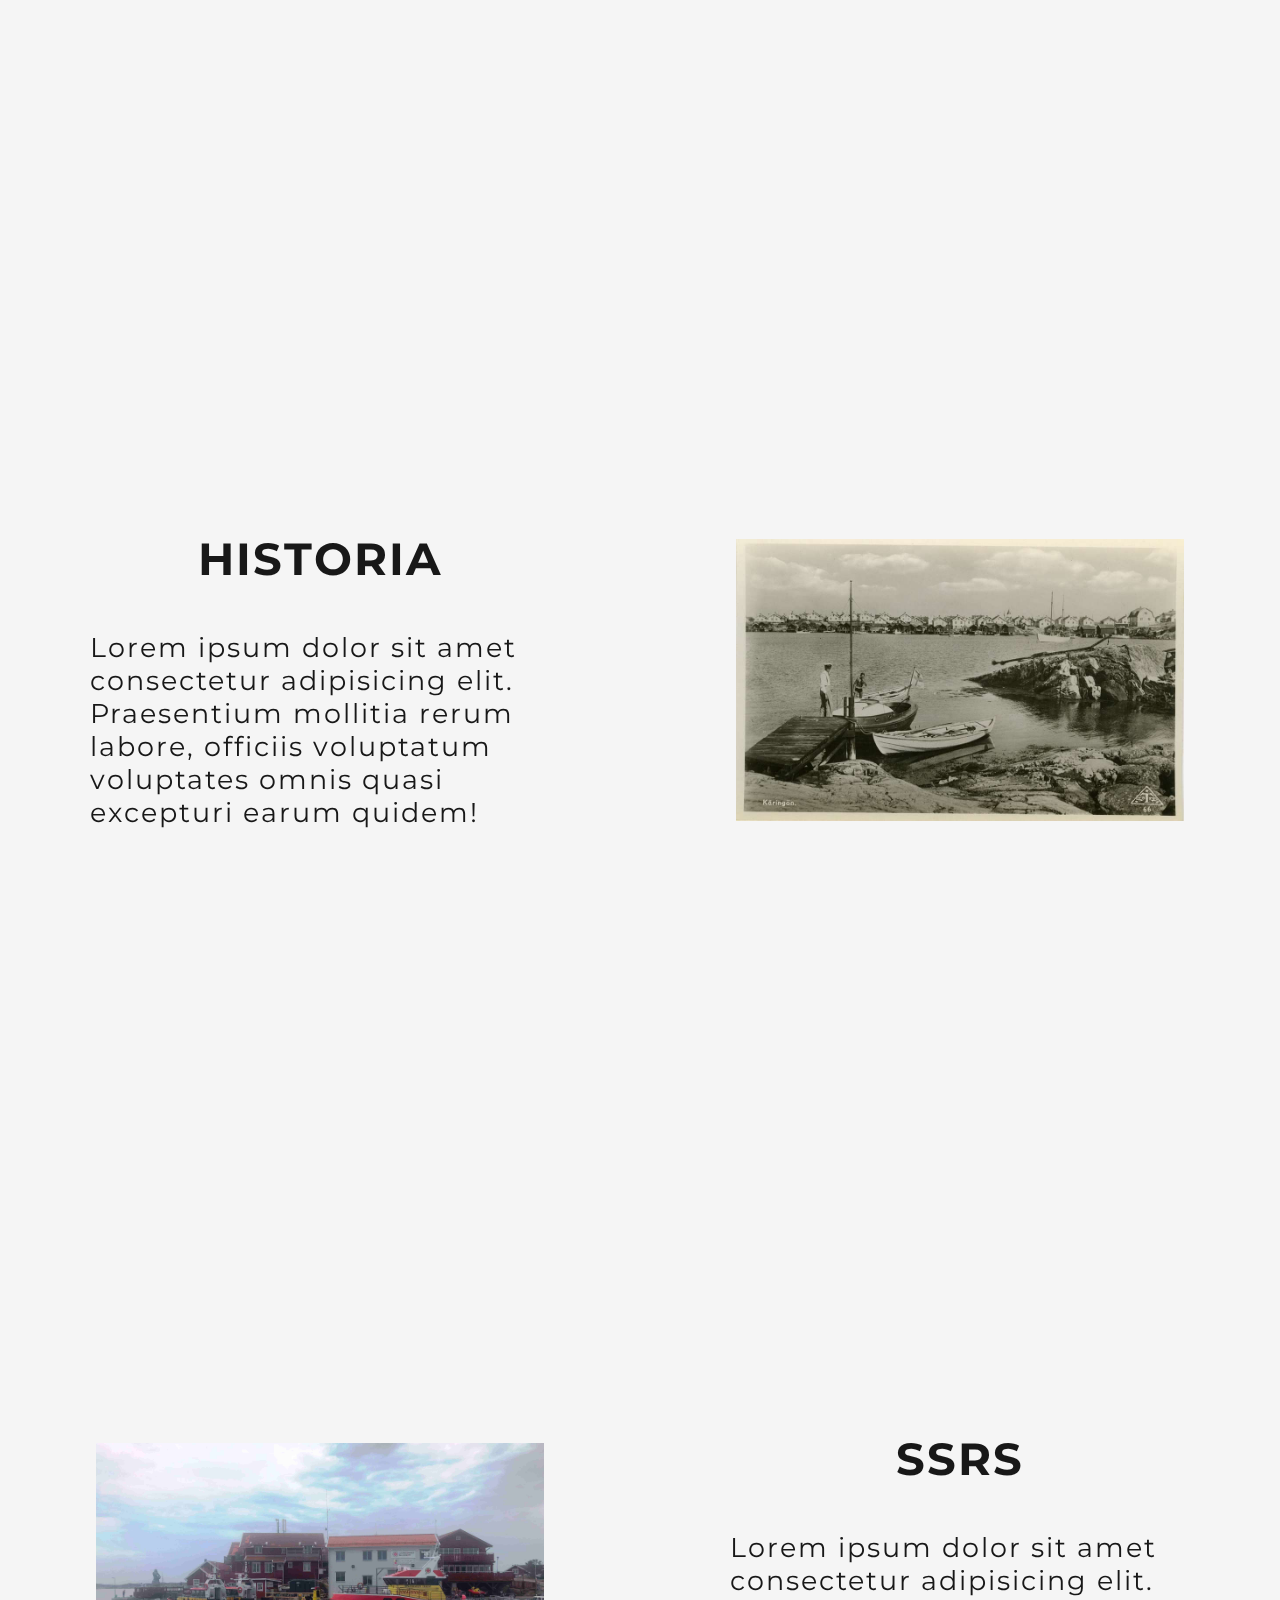
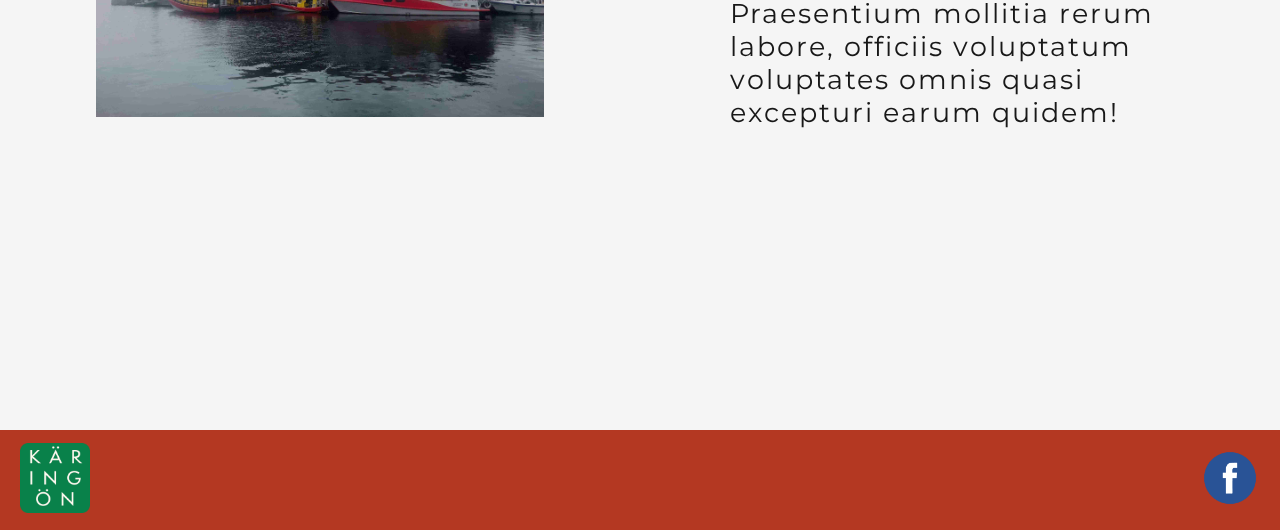
==== commit 901f7934: "Färdig!" ====
--- a/karingon.html
+++ b/karingon.html
@@ -1,183 +1,145 @@
 <!DOCTYPE html>
 <html lang="en">
+
 <head>
-    <meta charset="UTF-8">
-    <meta http-equiv="X-UA-Compatible" content="IE=edge">
-    <meta name="viewport" content="width=device-width, initial-scale=1.0">
+    <meta charset="UTF-8" />
+    <meta http-equiv="X-UA-Compatible" content="IE=edge" />
+    <meta name="viewport" content="width=device-width, initial-scale=1.0" />
     <title>Käringön | Handlar'n</title>
-    <link rel="stylesheet" href="css/style.css">
+    <link rel="stylesheet" href="css/style.css" />
 </head>
+
 <body>
-
     <main id="karingon_wrapper">
-
         <div class="mobile_nav">
-
             <ul class="nav_list">
-
                 <li class="nav_list_item">
-
                     <a class="nav_list_link" href="storeInfo.html">
                         <h2>Affären</h2>
                     </a>
-
                 </li>
 
-
                 <li class="nav_list_item">
-
                     <a class="nav_list_link" href="ombud.html">
                         <h2>Ombud</h2>
                     </a>
-
                 </li>
 
                 <li class="nav_list_item">
-
                     <a class="nav_list_link" href="karingon.html">
                         <h2>Käringön</h2>
                     </a>
+                </li>
 
-                </li>
-                
                 <li class="nav_list_item">
-
                     <a class="nav_list_link" href="news.html">
                         <h2>Erbjudanden</h2>
                     </a>
-
                 </li>
-
             </ul>
         </div>
 
         <header>
-
             <div id="header_logo_wrapper">
                 <a href="index.html" id="header_logo_link">
                     <img id="header_logo_img_full" src="img/logo/logotyp_full_white.png"
-                        alt="Logotyp, Handlar'n Käringön">
-                    <img id="header_logo_img_small" src="img/logo/logotyp_small.png" alt="Logotyp, Handlar'n Käringön">
+                        alt="Logotyp, Handlar'n Käringön" />
+                    <img id="header_logo_img_small" src="img/logo/logotyp_small.png"
+                        alt="Logotyp, Handlar'n Käringön" />
                 </a>
             </div>
 
             <div id="mobile_nav_btn_wrapper">
-                <img id="mobile_nav_btn_img" src="img/menu_icon4.png" alt="">
+                <img id="mobile_nav_btn_img" src="img/menu_icon4.png" alt="Mobil meny knapp" />
             </div>
 
             <nav id="index_nav">
-
                 <ul class="nav_list">
-
                     <li class="nav_list_item">
-
                         <a class="nav_list_link" href="storeInfo.html">
                             <h2>Affären</h2>
                         </a>
-
                     </li>
 
-
                     <li class="nav_list_item">
-
                         <a class="nav_list_link" href="ombud.html">
                             <h2>Ombud</h2>
                         </a>
-
                     </li>
 
                     <li class="nav_list_item">
-
                         <a class="nav_list_link" href="karingon.html">
                             <h2>Käringön</h2>
                         </a>
-
                     </li>
                     <li class="nav_list_item">
-
                         <a class="nav_list_link" href="news.html">
                             <h2>Erbjudanden</h2>
                         </a>
-
                     </li>
-
                 </ul>
-
             </nav>
-
         </header>
 
         <div id="karingon_title_container">
-             <h1>KÄRINGÖN</h1>
+            <h1>KÄRINGÖN</h1>
         </div>
-
 
         <div id="karingon_border"></div>
 
-
         <article class="k_img" id="k_img_about_island">
-            <img src="img/karingon_hamn.jpg" alt="">
+            <img src="img/karingon_hamn.jpg" alt="Hamnen på Käringön" />
         </article>
 
-        <article class=k_text_article id="k_about_island">
+        <article class="k_text_article" id="k_about_island">
             <h3>OM ÖN</h3>
-            <p>Lorem ipsum dolor sit amet consectetur adipisicing elit. 
-            Praesentium mollitia rerum labore, officiis voluptatum voluptates omnis quasi excepturi earum quidem!
+            <p>
+                Lorem ipsum dolor sit amet consectetur adipisicing elit. Praesentium
+                mollitia rerum labore, officiis voluptatum voluptates omnis quasi
+                excepturi earum quidem!
             </p>
-
         </article>
 
         <article class="k_img" id="k_img_history">
-            <img src="img/island_historia.jpg" alt="">
+            <img src="img/island_historia.jpg" alt="Gammal svartvit bild på Käringön" />
         </article>
 
-
-        <article class=k_text_article id="k_history">
+        <article class="k_text_article" id="k_history">
             <h3>HISTORIA</h3>
-            <p>Lorem ipsum dolor sit amet consectetur adipisicing elit. 
-            Praesentium mollitia rerum labore, officiis voluptatum voluptates omnis quasi excepturi earum quidem!
+            <p>
+                Lorem ipsum dolor sit amet consectetur adipisicing elit. Praesentium
+                mollitia rerum labore, officiis voluptatum voluptates omnis quasi
+                excepturi earum quidem!
             </p>
-
         </article>
 
-
         <article class="k_img" id="k_img_ssrs">
-            <img src="img/ssrs.jpg" alt="">
+            <img src="img/ssrs.jpg" alt="Bild på sjöräddningsbåtar i Käringöns hamn" />
         </article>
 
-
-        <article class=k_text_article id="k_ssrs">
+        <article class="k_text_article" id="k_ssrs">
             <h3>SSRS</h3>
-            <p>Lorem ipsum dolor sit amet consectetur adipisicing elit. 
-            Praesentium mollitia rerum labore, officiis voluptatum voluptates omnis quasi excepturi earum quidem!
+            <p>
+                Lorem ipsum dolor sit amet consectetur adipisicing elit. Praesentium
+                mollitia rerum labore, officiis voluptatum voluptates omnis quasi
+                excepturi earum quidem!
             </p>
-
         </article>
 
-
-
         <footer>
-
             <div class="footer_logo_container">
-                <img class="footer_logo" src="img/logo/logotyp_small.png" alt="">
-
+                <img class="footer_logo" src="img/logo/logotyp_small.png" alt="Logotyp, Handlar'n" />
             </div>
 
             <div class="footer_fbLogo_container">
-
                 <a target="_blank" href="https://www.facebook.com/Handlarn-K%C3%A4ring%C3%B6n-1629274747328623/">
-                    <img class="footer_fbLogo" src="img/facebook_logo.png" alt="">
-
+                    <img class="footer_fbLogo" src="img/facebook_logo.png" alt="Facebook logotyp" />
                 </a>
-
             </div>
-
-
         </footer>
     </main>
 
-
-
     <script src="js/main.js"></script>
 </body>
+
 </html>--- a/css/style.css
+++ b/css/style.css
@@ -1,1385 +1,786 @@
-@import url('https://fonts.googleapis.com/css2?family=Bebas+Neue&family=Montserrat:wght@200;300;500;700;800;900&display=swap');
-*{
+@import url("https://fonts.googleapis.com/css2?family=Bebas+Neue&family=Montserrat:wght@200;300;500;700;800;900&display=swap");
+* {
     margin: 0;
-    font-family: 'Montserrat', sans-serif;
+    font-family: "Montserrat", sans-serif;
     letter-spacing: 2px;
     box-sizing: border-box;
 }
 
+@media
+/*Desktop*/
 
-
-
-
-@media /*Desktop*/ screen  and (min-width: 767px){
-
-
-#news_wrapper{
-
-display: grid;
-    width: 100%;
-    height: 100%;
-    grid-template-areas: 
-    'of_ti'
-    'offers'
-    'fo' 
-    ;
-
-    grid-template-columns: repeat(1, 1fr);
-    grid-template-rows: 38vh auto 100px;
-    background-position: 0 65%;
-    background-size: cover;
-    background-attachment: fixed;
-    background-color: #eceaea;
+screen and (min-width: 767px) {
+    #news_wrapper {
+        display: grid;
+        width: 100%;
+        height: 100%;
+        grid-template-areas: "of_ti" "offers" "fo";
+        grid-template-columns: repeat(1, 1fr);
+        grid-template-rows: 38vh auto 100px;
+        background-position: 0 65%;
+        background-size: cover;
+        background-attachment: fixed;
+        background-color: #eceaea;
+    }
+    #news_title_container {
+        grid-area: of_ti;
+        font-size: 50px;
+        display: flex;
+        flex-direction: row;
+        justify-content: flex-start;
+        align-items: flex-end;
+    }
+    #news_title_container>h1 {
+        margin-bottom: 40px;
+        margin-left: 4vw;
+        font-family: bebas Neue;
+        color: #181818;
+    }
+    #offers_container {
+        grid-area: offers;
+        display: flex;
+        flex-direction: row;
+        justify-content: center;
+        margin-bottom: 10vh;
+    }
+    #offers_list {
+        width: 100%;
+        display: flex;
+        flex-direction: row;
+        justify-content: flex-start;
+        padding: 0;
+        list-style: none;
+        flex: 1;
+        padding-right: 4vw;
+        padding-left: 4vw;
+        flex-wrap: wrap;
+    }
+    .offers_list_item {
+        width: 320px;
+        height: 350px;
+        background-color: white;
+        display: flex;
+        flex-direction: column;
+        align-items: center;
+        margin-right: 6vw;
+        margin-bottom: 6vh;
+        border-radius: 20px;
+        transition: 0.3s;
+    }
+    .offers_list_item>img {
+        margin-top: 3vh;
+        max-width: 200px;
+    }
+    .offers_list_item>h3 {
+        margin-top: 6vh;
+    }
+    .offers_list_item>h2 {
+        margin-top: 3vh;
+        color: rgb(196, 72, 51);
+    }
+    .offers_list_item:hover {
+        transform: scale(1.1);
+        transition: 0.3s;
+    }
+    #karingon_wrapper {
+        display: grid;
+        width: 100%;
+        height: 100%;
+        grid-template-areas: "kti kti" "bor bor" "aim atx" "htx him" "sim stx" "fo fo";
+        grid-template-columns: repeat(2, 1fr);
+        grid-template-rows: 100vh 30px 100vh 100vh 100vh 100px;
+        background-position: 0 65%;
+        background-size: cover;
+        background-attachment: fixed;
+        background-color: whitesmoke;
+    }
+    #karingon_title_container {
+        grid-area: kti;
+        display: flex;
+        flex-direction: column;
+        align-items: center;
+        justify-content: center;
+        font-size: 80px;
+        font-family: bebas Neue;
+        color: rgb(235, 231, 231);
+        background-image: url(../img/boat.jpg);
+        background-size: auto;
+        background-position: 30% 3%;
+        background-attachment: fixed;
+    }
+    #karingon_border {
+        grid-area: bor;
+        background-color: rgb(180, 56, 34);
+        height: 100%;
+        width: 100%;
+    }
+    #karingon_title_container>h1 {
+        font-family: bebas Neue;
+        margin-bottom: -20px;
+        letter-spacing: 7px;
+    }
+    #k_img_about_island {
+        grid-area: aim;
+    }
+    #k_img_history {
+        grid-area: him;
+    }
+    #k_img_ssrs {
+        grid-area: sim;
+    }
+    #k_about_island {
+        grid-area: atx;
+    }
+    #k_history {
+        grid-area: htx;
+    }
+    #k_ssrs {
+        grid-area: stx;
+    }
+    .k_text_article {
+        display: flex;
+        flex-direction: column;
+        align-items: center;
+        justify-content: center;
+        padding: 7vw;
+    }
+    .k_text_article>h3 {
+        font-size: 5vh;
+        margin-bottom: 5vh;
+        color: #181818;
+    }
+    .k_text_article>p {
+        font-size: 3vh;
+        color: #181818;
+    }
+    .k_img {
+        display: flex;
+        flex-direction: column;
+        justify-content: center;
+        align-items: center;
+    }
+    .k_img>img {
+        max-width: 35vw;
+    }
+    #ombud_wrapper {
+        display: grid;
+        width: 100%;
+        height: 100%;
+        grid-template-areas: "om_con om_log" "fo fo";
+        grid-template-columns: 65vw auto;
+        grid-template-rows: 110vh 100px;
+        background-image: url(../img/broccoli.jpg);
+        background-position: 0 65%;
+        background-size: cover;
+        background-attachment: fixed;
+    }
+    #ombud_content {
+        grid-area: om_con;
+        display: flex;
+        flex-direction: column;
+        justify-content: center;
+        align-items: center;
+        padding: 10vw;
+        color: #181818;
+    }
+    #ombud_content>h2 {
+        font-size: 80px;
+        letter-spacing: 6px;
+        margin-bottom: 80px;
+        z-index: 5;
+        font-family: bebas Neue;
+    }
+    #ombud_content>p {
+        font-size: 30px;
+        z-index: 5;
+        line-height: 40px;
+    }
+    #ombud_logos {
+        grid-area: om_log;
+        display: flex;
+        flex-direction: column;
+        justify-content: center;
+        align-items: center;
+    }
+    #logos_list {
+        list-style: none;
+        display: flex;
+        flex-direction: column;
+        justify-content: center;
+        align-items: center;
+        z-index: 5;
+        padding: 0;
+    }
+    .logo_list_item {
+        padding: 40px;
+    }
+    #apotek_logo {
+        max-height: 5vw;
+    }
+    #postnord_logo {
+        max-height: 7vw;
+    }
+    #system_logo {
+        max-height: 7vw;
+    }
+    #ombud_content_background {
+        position: absolute;
+        margin-top: 70px;
+        width: 55vw;
+        height: 500px;
+        z-index: 2;
+        background-color: rgba(131, 130, 130, 0.4);
+        backdrop-filter: blur(13px);
+        border-radius: 90px;
+    }
+    #ombud_logos_background {
+        position: absolute;
+        margin-top: 0px;
+        width: 28vw;
+        height: 40vw;
+        z-index: 2;
+        background-color: rgba(131, 130, 130, 0.4);
+        backdrop-filter: blur(13px);
+        border-radius: 90px;
+    }
+    #storeInfoWrapper {
+        display: grid;
+        width: 100%;
+        height: 100%;
+        grid-template-areas: "ho ho" "rb rb" "hi hi" "fo fo";
+        grid-template-columns: repeat(2, 1fr);
+        grid-template-rows: 110vh 40px 100vh 100px;
+        min-width: auto;
+        background-image: url(../img/fruit_edit.jpg);
+        background-attachment: fixed;
+        background-position: 0 20%;
+        background-size: cover;
+    }
+    #hours_background {
+        position: absolute;
+        margin-top: -35vh;
+        margin-left: -45vw;
+        top: 50%;
+        left: 50%;
+        width: 90vw;
+        height: 80vh;
+        z-index: 2;
+        background-color: rgba(155, 154, 154, 0.4);
+        backdrop-filter: blur(15px);
+        border-radius: 90px;
+    }
+    #hours {
+        grid-area: ho;
+        display: grid;
+        width: 100%;
+        height: 100%;
+        grid-template-areas: "ti ti" "on of";
+        grid-template-columns: repeat(2, 1fr);
+        grid-template-rows: 250px auto;
+        min-width: auto;
+        z-index: 3;
+        margin-top: 15vh;
+    }
+    .hours_content {
+        z-index: 3;
+    }
+    #hours_title {
+        padding-bottom: 90px;
+        font-size: 80px;
+        font-family: bebas Neue;
+    }
+    #hours_title_container {
+        grid-area: ti;
+    }
+    #hours_season {
+        grid-area: on;
+    }
+    #hours_off_season {
+        grid-area: of;
+    }
+    .hours_content {
+        display: flex;
+        flex-direction: column;
+        align-items: center;
+    }
+    .content_title {
+        display: flex;
+        flex-direction: column;
+        justify-content: center;
+        align-items: center;
+        font-size: 25px;
+        margin-bottom: 50px;
+        color: #181818;
+    }
+    .content_title>h2 {
+        margin-bottom: 10px;
+    }
+    .content_title>h4 {
+        margin-bottom: 10px;
+        font-size: 20px;
+    }
+    .hours_days_wrapper {
+        display: flex;
+        flex-direction: column;
+        justify-content: center;
+        align-items: center;
+        color: #181818;
+    }
+    .weekdays {
+        display: flex;
+        flex-direction: row;
+    }
+    .weekend {
+        display: flex;
+        flex-direction: row;
+    }
+    .hours_hours {
+        padding: 20px;
+        font-size: 35px;
+    }
+    .days {
+        margin-right: 5vw;
+        padding: 20px;
+        margin-bottom: 10px;
+    }
+    .days>h4 {
+        font-size: 35px;
+    }
+    #hours_red_border {
+        height: 40px;
+        grid-area: rb;
+        background-color: rgb(180, 56, 34);
+        z-index: 2;
+        width: 100%;
+    }
+    #hitta_hit {
+        grid-area: hi;
+        background-image: url(../img/cucumber.jpg);
+        background-attachment: fixed;
+        background-position: 0 60%;
+        background-size: cover;
+    }
+    #hitta_hit {
+        display: flex;
+        flex-direction: column;
+        justify-content: center;
+        align-items: center;
+    }
+    #hitta_hit_title {
+        margin-bottom: 50px;
+        font-family: bebas Neue;
+        font-size: 80px;
+    }
+    .map_desktop {
+        border: 6px solid #181818;
+        border-radius: 5px;
+        margin: 0;
+        background-color: #181818;
+    }
+    .map_mobile {
+        display: none;
+    }
+    #index_wrapper {
+        display: grid;
+        width: 100%;
+        height: 100%;
+        grid-template-areas: "we we" "bb bb" "oo oo" "rb rb" "ko ko" "fo fo";
+        grid-template-columns: repeat(2, 1fr);
+        grid-template-rows: 130vh 20px auto 20px auto 100px;
+        min-width: auto;
+    }
+    .mobile_nav {
+        display: none;
+    }
+    header {
+        position: fixed;
+        height: 80px;
+        top: 0;
+        width: 100%;
+        display: flex;
+        flex-direction: row;
+        align-items: center;
+        justify-content: flex-start;
+        background-color: rgb(24, 24, 24, 0.9);
+        z-index: 10;
+        -webkit-backdrop-filter: saturate(180%) blur(20px);
+        backdrop-filter: saturate(180%) blur(20px);
+    }
+    #header_logo_link {
+        text-decoration: none;
+        display: flex;
+        flex-direction: column;
+        align-items: center;
+        justify-content: center;
+        z-index: 70;
+    }
+    #header_logo_img_full {
+        padding-left: 15px;
+        max-height: 60px;
+        /* border-bottom-right-radius: 15px;*/
+    }
+    #header_logo_img_small {
+        display: none;
+    }
+    #scroll_to {
+        padding: 20px;
+        position: absolute;
+        top: 240vh;
+    }
+    nav {
+        position: absolute;
+        right: 30vw;
+        left: 30vw;
+        width: 40vw;
+    }
+    .nav_list {
+        display: flex;
+        flex-direction: row;
+        justify-content: space-between;
+        list-style: none;
+        padding: 0;
+    }
+    .nav_list_item {
+        list-style: none;
+    }
+    #mobile_nav_btn_img {
+        display: none;
+    }
+    .nav_list_link {
+        display: flex;
+        flex-direction: column;
+        justify-content: center;
+        text-decoration: none;
+        color: #fffaf1;
+        font-size: 0.9vw;
+        padding: 10px;
+    }
+    .nav_list_link:hover {
+        color: #aca8a1;
+    }
+    .first_section {
+        grid-area: we;
+        display: flex;
+        flex-direction: column;
+        align-items: center;
+        height: 100%;
+        background-image: url(../img/tomater_helbild2.jpg);
+        background-position: 50% 80%;
+        background-size: 100%;
+        padding-top: 30vh;
+    }
+    @media screen and (min-width: 1600px) {
+        #welcome_title>* {
+            font-weight: 900;
+            font-family: "Bebas Neue";
+            letter-spacing: 5px;
+            font-size: 150px;
+        }
+    }
+    @media screen and (max-width: 1600px) {
+        #welcome_title>* {
+            font-weight: 900;
+            font-family: "Bebas Neue";
+            letter-spacing: 5px;
+            font-size: 90px;
+        }
+    }
+    @media screen and (max-width: 1100px) {
+        #welcome_title>* {
+            font-weight: 900;
+            font-family: "Bebas Neue";
+            letter-spacing: 5px;
+            font-size: 60px;
+        }
+    }
+    #welcome_title {
+        color: #fffaf1;
+    }
+    #welcome_content {
+        display: flex;
+        flex-direction: column;
+        align-items: center;
+        justify-content: center;
+        color: #fffaf1;
+    }
+    #welcome_content>div>* {
+        font-family: "Bebas Neue";
+    }
+    #welcome_text_1 {
+        font-size: 90px;
+        margin-top: 20%;
+    }
+    #welcome_text_2 {
+        font-size: 20px;
+        margin-top: -10px;
+    }
+    #welcome_text_2>h3 {
+        font-family: "Montserrat", sans-serif;
+    }
+    #more_info_btn {
+        transition: opacity 0.3s;
+        background-color: #09814a;
+        width: 200px;
+        height: 60px;
+        border-radius: 30px;
+        margin-top: 7%;
+        bottom: 5%;
+        position: fixed;
+        left: 50%;
+        margin-top: -30px;
+        margin-left: -100px;
+        cursor: pointer;
+    }
+    #more_info_btn:hover {
+        background-color: #075a35;
+    }
+    .invisible {
+        opacity: 0;
+        transition: opacity 0.3s;
+    }
+    #more_info_text {
+        color: #181818;
+        font-size: 17px;
+        display: flex;
+        top: 30%;
+        position: absolute;
+        left: 15%;
+    }
+    .black_border {
+        grid-area: bb;
+        background-color: #181818;
+    }
+    #om_oss_wrapper {
+        grid-area: oo;
+        background-color: #fffaf1;
+        display: grid;
+        grid-template-areas: "ti ti" "sc ic" "sl il";
+        grid-template-rows: 30% auto 600px;
+        grid-template-columns: repeat(2, 1fr);
+        height: 100%;
+    }
+    #om_oss_egg_background {
+        position: absolute;
+        right: 10vw;
+        margin-top: 6vh;
+    }
+    #om_oss_egg_background>img {
+        max-height: 300px;
+    }
+    .section_title {
+        color: #181818;
+        font-size: 70px;
+    }
+    .section_title_container {
+        display: flex;
+        flex-direction: column;
+        justify-content: flex-end;
+        align-items: center;
+    }
+    #om_oss_title_container {
+        grid-area: ti;
+    }
+    #store_info {
+        grid-area: sc;
+    }
+    #island_info {
+        grid-area: ic;
+    }
+    .info_text {
+        display: flex;
+        flex-direction: column;
+        justify-content: flex-start;
+        align-items: center;
+        margin-right: 60px;
+        margin-left: 60px;
+        margin-top: 15vh;
+    }
+    .info_text>h2 {
+        font-size: 30px;
+        margin-bottom: 30px;
+    }
+    .info_text>p {
+        font-size: 23px;
+        line-height: 35px;
+        font-weight: 500;
+    }
+    #ombud_text_link {
+        font-weight: 800;
+        text-decoration: none;
+        color: #0d6d42;
+    }
+    #ombud_text_link:hover {
+        color: #0b4229;
+    }
+    .info_logo {
+        display: flex;
+        flex-direction: row;
+        justify-content: center;
+        padding-top: 6vh;
+    }
+    #info_store_logo_desk>img {
+        max-height: 60px;
+        margin-top: 30px;
+    }
+    #info_island_logo_desk>a>img {
+        max-height: 120px;
+    }
+    #info_island_logo_desk {
+        grid-area: il;
+    }
+    #info_store_logo_desk {
+        grid-area: sl;
+    }
+    #info_island_logo {
+        display: none;
+    }
+    #info_store_logo {
+        display: none;
+    }
+    .red_border {
+        background-color: rgb(180, 56, 34);
+        grid-area: rb;
+    }
+    #kontakt {
+        grid-area: ko;
+        background-color: #181818;
+        margin-bottom: 30vh;
+        display: grid;
+        width: 100%;
+        height: 100%;
+        grid-template-areas: "ti ti" "ma te";
+        grid-template-columns: repeat(2, 1fr);
+        grid-template-rows: 40% auto;
+    }
+    #kontakt_title_container {
+        grid-area: ti;
+        margin-bottom: 150px;
+    }
+    #kontakt_title {
+        color: #fffaf1;
+    }
+    #kontakt_mail {
+        grid-area: ma;
+    }
+    #kontakt_mail>h2 {
+        font-size: 70px;
+        color: #fffaf1;
+    }
+    #kontakt_mail>a {
+        font-size: 2vw;
+        text-decoration: none;
+        color: #09814a;
+    }
+    #kontakt_telefon {
+        grid-area: te;
+    }
+    #kontakt_telefon>h2 {
+        font-size: 70px;
+        color: #fffaf1;
+    }
+    #kontakt_telefon>p {
+        font-size: 30px;
+        color: #09814a;
+    }
+    footer {
+        grid-area: fo;
+        background-color: rgb(180, 56, 34);
+        display: flex;
+        flex-direction: row;
+        justify-content: space-between;
+        align-items: center;
+    }
+    .footer_logo {
+        max-height: 70px;
+        margin-left: 20px;
+    }
+    .footer_fbLogo {
+        max-height: 70px;
+        margin-right: 15px;
+    }
 }
 
-#news_title_container{
-    grid-area: of_ti;
-    font-size: 50px;
-    display: flex;
-    flex-direction: row;
-    justify-content: flex-start;
-    align-items: flex-end;
+@media
+/*Mobile*/
 
-}
-#news_title_container > h1{
-   margin-bottom: 40px;
-   margin-left: 4vw;
-   font-family: bebas Neue;
-   color: #181818;
-}
-
-#offers_container{
-    grid-area:offers;
-    display: flex;
-    flex-direction: row;
-    
-    justify-content: center;
-    margin-bottom: 10vh;
-}
-
-#offers_list{
-    width: 100%;
-    display: flex;
-    flex-direction: row;
-    
-    justify-content: flex-start;
-    padding: 0;
-    list-style: none;
-    flex: 1;
-    padding-right: 4vw ;
-    padding-left: 4vw;
-    flex-wrap: wrap;
-    
-}
-
-.offers_list_item{
-    width: 320px;
-    height: 350px;
-    background-color: white;
-    display: flex;
-    flex-direction: column;
-
-    align-items: center;
-    margin-right: 6vw;
-    margin-bottom: 6vh;
-    border-radius: 20px;
-
-    transition: 0.3s;
-
-
-}
-
-.offers_list_item > img{
-    margin-top: 3vh;
-    max-width: 200px ;
-
-}
-
-.offers_list_item > h3{
-    margin-top: 6vh;
-    
-
-}
-
-
-.offers_list_item > h2{
-    margin-top: 3vh;
-    color: rgb(196, 72, 51);
-    
-
-}
-
-.offers_list_item:hover{
-    transform: scale(1.1);
-    transition: 0.3s;
-
-    
-
-
-}
-
-
-
-
-
-
-
-
-
-
-
-
-
-
-
-
-
-
-
-
-
-
-#karingon_wrapper{
-    display: grid;
-    width: 100%;
-    height: 100%;
-    grid-template-areas: 
-    'kti kti'
-    'bor bor'
-    'aim atx'
-    'htx him'
-    'sim stx'
-    'fo fo' 
-    ;
-
-    grid-template-columns: repeat(2, 1fr);
-    grid-template-rows: 100vh 30px 100vh 100vh 100vh 100px;
-    background-position: 0 65%;
-    background-size: cover;
-    background-attachment: fixed;
-    background-color: whitesmoke;
-}
-
-#karingon_title_container{
-    grid-area: kti;
-    display: flex;
-    flex-direction: column;
-    align-items: center;
-    justify-content: center;
-    font-size: 80px;
-    font-family: bebas Neue;
-    
-    color: rgb(235, 231, 231);
-    background-image: url(../img/boat.jpg) ;
-    background-size: auto;
-    background-position: 30% 3%;
-    background-attachment: fixed;
-    
-    
-}
-
-#karingon_border{
-    grid-area: bor;
-    background-color: rgb(180, 56, 34);
-    height: 100%;
-    width: 100%;
-    
-}
-
-#karingon_title_container > h1{
-    font-family: bebas Neue;
-    margin-bottom: -20px;
-    letter-spacing: 7px;
-}
-
-#k_img_about_island{
-    grid-area: aim;
-}
-#k_img_history{
-    grid-area:him ;
-}
-#k_img_ssrs{
-    grid-area: sim;
-}
-
-#k_about_island{
-    grid-area: atx;
-    
-}
-#k_history{
-    grid-area: htx;
-}
-#k_ssrs{
-    grid-area: stx;
-}
-
-
-.k_text_article{
-    display: flex;
-    flex-direction: column;
-    align-items: center;
-    justify-content: center;
-    padding: 7vw;
-    
-}
-.k_text_article > h3{
-    font-size: 5vh;
-    margin-bottom: 5vh;
-    color: #181818;
-}
-
-.k_text_article > p{
-    font-size: 3vh;
-    color: #181818;
-    
-
-}
-
-.k_img{
-    display: flex;
-    flex-direction: column;
-    justify-content: center;
-    align-items: center;
-
-}
-
-.k_img > img{
-    max-width: 35vw;
-
-
-}
-
-
-
-
-#ombud_wrapper{
-    display: grid;
-    width: 100%;
-    height: 100%;
-    grid-template-areas: 
-    'om_con om_log'
-    'fo fo'
-    ;
-
-    grid-template-columns: 65vw auto;
-    grid-template-rows:110vh 100px;
-    background-image: url(../img/broccoli.jpg);
-    background-position: 0 65%;
-    background-size: cover;
-    background-attachment: fixed;
-}
-
-#ombud_content{
-    grid-area: om_con;
-  
-    display: flex;
-    flex-direction: column;
-    justify-content: center;
-    align-items: center;
-    padding: 10vw;
-    color: #181818;
-}
-
-#ombud_content > h2{
-    font-size: 80px;
-    letter-spacing: 6px;
-    margin-bottom: 80px;
-    z-index: 5;
-    font-family: bebas Neue;
-    
-}
-
-#ombud_content > p{
-    font-size: 30px; 
-    z-index: 5;
-    line-height: 40px;
-}
-
-
-#ombud_logos{
-    grid-area: om_log;
-   
-    display: flex;
-    flex-direction: column;
-    justify-content: center;
-    align-items: center;
-
-}
-
-#logos_list{
-    list-style: none;
-    display: flex;
-    flex-direction: column;
-    justify-content: center;
-    align-items: center;
-    z-index: 5;
-
-    padding:0;
-   
-}
-
-.logo_list_item{
-    padding: 40px;
-
-}
-
-
-.logo_list_img{
-    max-width: auto;
-    max-height: 5vw;
-
-}
-
-#postnord_logo{
-    max-width: auto;
-    max-height: 7vw;
-
-}
-
-#system_logo{
-
-    max-width: auto;
-    max-height: 7vw;
-
-}
-
-#ombud_content_background{
-    position: absolute;
-    margin-top: 70px;
-    width: 55vw;
-    height: 500px;
-   
-    z-index: 2;
-
-    background-color: rgba(131, 130, 130, 0.4);
-    backdrop-filter: blur(13px);
-    border-radius: 90px;
-}
-
-
-
-#ombud_logos_background{
-    position: absolute;
-    margin-top: 0px;
-    width: 28vw;
-    height: 40vw;
-    
-    z-index: 2;
-
-    background-color: rgba(131, 130, 130, 0.4);
-    backdrop-filter: blur(13px);
-    border-radius: 90px;
-}
-
-
-
-
-
-
-
-
-
-
-
-
-
-
-
-
-
-
-
-
-
-
-#storeInfoWrapper{
-    display: grid;
-    width: 100%;
-    height: 100%;
-    grid-template-areas: 
-    'ho ho'
-    'rb rb'
-    'hi hi'
-    'fo fo'
-    ;
-
-    grid-template-columns: repeat(2, 1fr);
-    grid-template-rows:110vh 40px 100vh 100px;
-    min-width: auto;
-    background-image: url(../img/fruit_edit.jpg);
-    background-attachment: fixed;
-    background-position: 0 20%;
-    background-size: cover;
-}
-
-#hours_background{
-   
-    position: absolute;
-    margin-top: -35vh;
-    margin-left:-45vw ;
-    top: 50%;
-    left: 50%;
-    width: 90vw;
-    height: 80vh;
-    z-index: 2;
-    background-color: rgba(155, 154, 154, 0.4);
-    backdrop-filter: blur(15px);
-    border-radius: 90px;
-}
-
-#hours{
-    
-    grid-area:ho ;
-    display: grid;
-    width: 100%;
-    height: 100%;
-    grid-template-areas: 
-    'ti ti'
-    'on of'
-    ;
-
-    grid-template-columns: repeat(2, 1fr);
-    grid-template-rows: 250px auto;
-    min-width: auto;
-   
-
-    z-index: 3;
-    margin-top: 15vh;
-    
-    
-}
-
-
-.hours_content{
-    
-    z-index: 3;
-}
-
-#hours_title{
-    padding-bottom: 90px;
-    font-size: 80px;
-    font-family: bebas Neue;
-    
-}
-
-
-
-#hours_title_container{
-    grid-area:ti ;
-
-
-}
-
-#hours_season{
-    grid-area: on;
-
-
-}
-
-#hours_off_season{
-    grid-area: of;
-    
-
-}
-
-.hours_content{
-    display: flex;
-    flex-direction: column;
-    align-items: center;
-
-}
-.content_title{
-    display:flex;
-    flex-direction: column;
-    justify-content: center;
-    align-items: center;
-    font-size: 25px;
-    margin-bottom: 50px;
-    color: #181818;
-
-}
-
-.content_title > h2{
-    margin-bottom: 10px;
-    
-
-}
-
-.content_title > h4{
-    margin-bottom: 10px;
-    font-size: 20px;
-
-}
-
-.hours_days_wrapper{
-
-    display: flex;
-    flex-direction: column;
-    justify-content: center;
-    align-items: center;
-    color: #181818;
-  
-
-}
-
-.weekdays{
-    display: flex;
-    flex-direction: row;
-    
-}
-
-.weekend{
-    display: flex;
-    flex-direction: row;
-  
-}
-
-.hours_hours{
-    padding: 20px;
-    
-    font-size: 35px;
-}
-
-.days{
-    margin-right: 5vw ;
-    padding: 20px;
-    margin-bottom: 10px;
-
-}
-
-.days > h4{
-    font-size: 35px;
-    
-    
-
-}
-
-
-#hours_red_border{
-    height: 40px;
-    grid-area:rb ;
-    
-    background-color: rgb(180, 56, 34);
-    z-index: 2;
-    width: 100%;
-    
-    
-}
-
-
-#hitta_hit{
-    grid-area: hi ;
-    background-image: url(../img/cucumber.jpg);
-    background-attachment: fixed;
-    background-position: 0 60%;
-    background-size: cover;
-
-}
-
-
-#hitta_hit{
-    display: flex;
-    flex-direction: column;
-    justify-content: center;
-    align-items: center;
-}
-
-#hitta_hit_title{
-    margin-bottom: 50px;
-    font-family: bebas Neue;
-    font-size: 80px;
-}
-
-.map_desktop{
-
-    border: 6px solid #181818;
-    border-radius: 5px;
-    margin: 0;
-    background-color: #181818;;
-}
-
-.map_mobile{
-    display:none;
-}
-
-
-
-
-
-
-
-
-
-
-
-#index_wrapper{
-
-    display: grid;
-    width: 100%;
-    height: 100%;
-    grid-template-areas: 
-    'we we'
-    'bb bb'
-    'oo oo'
-    'rb rb'
-    'ko ko'
-    'fo fo'
-    ;
-
-    grid-template-columns: repeat(2, 1fr);
-    grid-template-rows: 130vh 20px auto 20px auto 100px;
-    min-width: auto;
-    
-}
-
-.mobile_nav{
-    display: none;
-
-}
-
-header{
-
-    position: fixed;
-    height: 80px;
-    top: 0;
-    width: 100%;
-    display: flex;
-    flex-direction: row;
-    align-items: center;
-    justify-content: flex-start;
-    background-color: rgb(24, 24, 24, 0.9); 
-    z-index: 10;
-    
-   
-    -webkit-backdrop-filter: saturate(180%) blur(20px);
-    backdrop-filter: saturate(180%) blur(20px);
-
-
-   
-}
-
-
-#header_logo_link{
-    
-    text-decoration: none;
-    
-    display: flex;
-    flex-direction: column;
-    align-items: center;
-    justify-content:center;
-    z-index: 70;
-
-}
-
-#header_logo_img_full{
-    
-    padding-left: 15px;
-    max-height: 60px;
-    
-
-   /* border-bottom-right-radius: 15px;*/
-
-}
-#header_logo_img_small{
-    display: none;
-
-}
-
-#scroll_to{
-
-    
-    padding: 20px;
-    position: absolute;
-    top: 240vh;
-    
-}
-
-nav{
-    position: absolute;
-    right: 30vw;
-    left: 30vw;
-    
-    width: 40vw;
-   
-}
-
-
-
-.nav_list{
-
-    display: flex;
-    flex-direction: row;
-    justify-content: space-between;
-    list-style: none;
-    padding: 0;
-
-}
-
-
-.nav_list_item{
-    
-    
-    list-style: none;
-}
-
-#mobile_nav_btn_img{
-    display: none;
-}
-.nav_list_link{
-    display: flex;
-    flex-direction: column;
-    justify-content: center;
-
-    text-decoration: none;
-    color: #FFFAF1;   
-
-    padding: 10px;
-    
-
-}
-
-.nav_list_link:hover{
-    color: #aca8a1; ;
-
-}
-
-
-.first_section{
-    grid-area: we;
-    display: flex;
-    flex-direction: column;
-    align-items: center;
-    
-    height: 100%;
-    background-image: url(../img/tomater_helbild2.jpg);
-    background-position: 50% 80%;
-    background-size: 100%;
-    padding-top: 30vh;
-}
-
-
-
-
-
-@media screen and (min-width: 1600px){
-
-    #welcome_title > *{
-        font-weight: 900;
-        font-family: 'Bebas Neue';
-        letter-spacing: 5px;
-        font-size:150px ;
-        
-        
-    }
-
-}
-@media screen and (max-width: 1600px){
-    #welcome_title > *{
-        font-weight: 900;
-        font-family: 'Bebas Neue';
-        letter-spacing: 5px;
-        font-size:90px ;
-        
-        
-    }
-  
-}
-
-@media screen and (max-width: 1100px){
-    #welcome_title > *{
-        font-weight: 900;
-        font-family: 'Bebas Neue';
-        letter-spacing: 5px;
-        font-size:60px ;  
-    }
-
-}
-
-#welcome_title{
-    
-    color: #FFFAF1;
-}
-
-
-
-#welcome_content{
-    display: flex;
-    flex-direction: column;
-    align-items: center;
-    justify-content: center;
-    color: #FFFAF1;
-
-
-}
-
-#welcome_content > div > *{
-    font-family: 'Bebas Neue';
-
-}
-
-
-
-#welcome_text_1{
-    font-size: 90px;
-    margin-top: 20%;
-    
-}
-
-#welcome_text_2 {
-   font-size: 20px;
-   margin-top: -10px;
-}
-
-#welcome_text_2 > h3{
-   font-family: 'Montserrat', sans-serif;
-    
-}
-
-
-#more_info_btn{
-    transition: opacity 0.3s;
-    background-color: #09814A;
-    width: 200px;
-    height: 60px;
-    border-radius: 30px;
-    margin-top: 7%;
-    bottom: 5%;
-    position: fixed;
-    left: 50%;
-    margin-top: -30px;
-    margin-left: -100px;
-    cursor:pointer;
-
-
-}
-
-#more_info_btn:hover{
-
-    background-color: #075a35;
-
-
-}
-
-.invisible{
-    opacity: 0;
-    transition: opacity 0.3s;
-
-    
-}
-
-#more_info_text{
-    color: #181818;
-    font-size: 17px;
-    display: flex;
-    top: 30%;
-    position: absolute;
-    left: 15%;
-}
-
-.black_border{
-    grid-area: bb;
-    background-color: #181818;
-}
-
-
-
-
-
-
-
-#om_oss_wrapper{
-    grid-area: oo;
-    background-color: #FFFAF1;
-    display: grid;
-    grid-template-areas: 
-    'ti ti'
-    'sc ic'
-    'sl il'
-    ;
-    
-    grid-template-rows: 30% auto 600px;
-    grid-template-columns: repeat(2, 1fr);
-    height: 100%;
-    
-    
-
-}
-
-#om_oss_egg_background{
-
-    position: absolute;
-    right: 10vw;
-    margin-top: 6vh;
-
-}
-
-
-#om_oss_egg_background > img{
-
-    transform: rotate(180);
-    max-height: 300px;
-
-}
-
-.section_title{
-    color: #181818;
-    font-size: 70px;
-    
-}
-
-.section_title_container{
-    
-    display: flex;
-    flex-direction: column;
-    justify-content: flex-end;
-    align-items: center;
-
-}
-
-#om_oss_title_container{
-    grid-area: ti;
-
-}
-
-#store_info{
-    grid-area: sc;
-}
-
-#island_info{
-    grid-area: ic;
-   
-}
-
-.info_text{
-    display: flex;
-    flex-direction: column;
-    justify-content: flex-start;
-    align-items: center;
-    margin-right:60px;
-    margin-left:60px;
-    margin-top: 15vh;
-  
-}
-
-
-.info_text > h2{
-
-    font-size: 30px;
-    margin-bottom: 30px;
-
-}
-
-.info_text > p{
-    font-size: 23px;
-    line-height: 35px;
-    font-weight: 500;
-}
-
-#ombud_text_link{
-    font-weight: 800;
-    text-decoration: none;
-    color: #0d6d42;
-}
-
-#ombud_text_link:hover{
-
-    color: #0b4229;
-}
-
-
-
-.info_logo{
-    display: flex;
-    flex-direction: row;
-    justify-content: center;
-    padding-top: 6vh ;
-
-}
-
-
-#info_store_logo_desk > img{
-    max-height: 60px;
-    margin-top: 30px;
-
-}
-
-#info_island_logo_desk > a > img{
-    max-height: 120px;
-}
-
-
-#info_island_logo_desk{
-    
-    grid-area: il ;
-    
-}
-
-#info_store_logo_desk{
-    grid-area: sl;
-
-}
-
-
-
-#info_island_logo{
-    
-    display: none;
-    
-}
-
-#info_store_logo{
-    display: none;
-
-}
-
-
-
-
-
-
-
-
-
-.red_border{
-    background-color: rgb(180, 56, 34);
-    grid-area: rb;
-
-}
-
-
-
-
-
-
-
-
-
-
-
-
-
-
-
-
-
-
-
-
-
-#kontakt{
-    grid-area: ko;
-    background-color: #181818;
-    margin-bottom: 30vh;
-    display: grid;
-    width: 100%;
-    height: 100%;
-    grid-template-areas: 
-    'ti ti'
-    'ma te'
-    ;
-
-    grid-template-columns: repeat(2, 1fr);
-    grid-template-rows: 40% auto;
-
-}
-
-
-#kontakt_title_container{
-    grid-area: ti;
-    
-    margin-bottom: 150px;
-}
-
-#kontakt_title{
-    color: #FFFAF1;
-}
-
-
-#kontakt_mail{
-    grid-area: ma;
-    
-}
-
-#kontakt_mail > h2{
-    font-size: 70px;
-    color: #FFFAF1;
-}
-
-#kontakt_mail > a{
-    font-size: 30px;
-    text-decoration: none;
-    color: #09814A;
-}
-
-#kontakt_telefon {
-    grid-area: te;
-   
-}
-
-#kontakt_telefon > h2 {
-    font-size: 70px;
-    color: #FFFAF1;
-
-}
-
-#kontakt_telefon > p{
-    font-size: 30px;
-    color: #09814A;
-}
-
-footer{
-    grid-area: fo;
-    background-color: rgb(180, 56, 34);
-    display: flex;
-    flex-direction: row;
-    justify-content: space-between;
-    align-items: center;
-}
-
-.footer_logo {
-    max-height: 70px;
-    margin-left: 20px;
-}
-
-.footer_fbLogo{
-    max-height: 70px;
-    margin-right: 15px;
-
-}
-
-
-
-
-
-
-
-}
-
-
-
-
-
-
-
-
-
-
-
-
-
-
-
-
-
-
-
-
-
-
-
-
-
-
-
-
-
-
-
-
-
-
-
-
-
-
-
-
-
-
-
-
-
-
-
-
-
-
-
-
-
-
-
-
-
-
-@media /*Mobile*/ screen and (max-width: 767px){
-
-    #news_wrapper{
-
-        display: grid;
-            width: 100%;
-            height: 100%;
-            grid-template-areas: 
-            'of_ti'
-            'offers'
-            'fo' 
-            ;
-        
-            grid-template-columns: repeat(1, 1fr);
-            grid-template-rows: 38vh auto 100px;
-            background-position: 0 65%;
-            background-size: cover;
-            background-attachment: fixed;
-            background-color: #eceaea;
-        
-        }
-        
-        #news_title_container{
-            grid-area: of_ti;
-            font-size: 40px;
-            display: flex;
-            flex-direction: row;
-            justify-content: flex-start;
-            align-items: flex-end;
-        
-        }
-        #news_title_container > h1{
-           margin-bottom: 40px;
-           margin-left: 4vw;
-           font-family: bebas Neue;
-           color: #181818;
-        }
-        
-        #offers_container{
-            grid-area:offers;
-            display: flex;
-            flex-direction: row;
-            
-            justify-content: center;
-            margin-bottom: 10vh;
-        }
-        
-        #offers_list{
-            width: 100%;
-            display: flex;
-            flex-direction: row;
-            
-            justify-content: center;
-            padding: 0;
-            list-style: none;
-            flex: 1;
-            padding-right: 4vw ;
-            padding-left: 4vw;
-            flex-wrap: wrap;
-            
-        }
-        
-        .offers_list_item{
-            width: 320px;
-            height: 350px;
-            background-color: white;
-            display: flex;
-            flex-direction: column;
-        
-            align-items: center;
-            margin-right: 6vw;
-            margin-bottom: 6vh;
-            border-radius: 20px;
-        
-            transition: 0.3s;
-        
-        
-        }
-        
-        .offers_list_item > img{
-            margin-top: 3vh;
-            max-width: 200px ;
-        
-        }
-        
-        .offers_list_item > h3{
-            margin-top: 6vh;
-            
-        
-        }
-        
-        
-        .offers_list_item > h2{
-            margin-top: 3vh;
-            color: rgb(196, 72, 51);
-            
-        
-        }
-        
-        .offers_list_item:hover{
-            transform: scale(1.1);
-            transition: 0.3s;
-        
-            
-        
-        
-        }
-
-
-
-
-
-
-
-
-
-
-
-
-
-
-
-
-
-
-
-
-
-
-
-
-
-
-
-
-
-
-
-
-
-
-
-
-
-
-
-
-
-
-
-
-
-    #karingon_wrapper{
-        display: grid;
-        width: 100%;
-        height: 100%;
-        grid-template-areas: 
-        'kti'
-        'bor '
-        'atx'
-        'aim'
-        'htx' 
-        'him'
-        'stx' 
-        'sim'
-        'fo' 
-        ;
-    
+screen and (max-width: 767px) {
+    #news_wrapper {
+        display: grid;
+        width: 100%;
+        height: 100%;
+        grid-template-areas: "of_ti" "offers" "fo";
+        grid-template-columns: repeat(1, 1fr);
+        grid-template-rows: 38vh auto 100px;
+        background-position: 0 65%;
+        background-size: cover;
+        background-attachment: fixed;
+        background-color: #eceaea;
+    }
+    #news_title_container {
+        grid-area: of_ti;
+        font-size: 40px;
+        display: flex;
+        flex-direction: row;
+        justify-content: flex-start;
+        align-items: flex-end;
+    }
+    #news_title_container>h1 {
+        margin-bottom: 40px;
+        margin-left: 4vw;
+        font-family: bebas Neue;
+        color: #181818;
+    }
+    #offers_container {
+        grid-area: offers;
+        display: flex;
+        flex-direction: row;
+        justify-content: center;
+        margin-bottom: 10vh;
+    }
+    #offers_list {
+        width: 100%;
+        display: flex;
+        flex-direction: row;
+        justify-content: center;
+        padding: 0;
+        list-style: none;
+        flex: 1;
+        padding-right: 4vw;
+        padding-left: 4vw;
+        flex-wrap: wrap;
+    }
+    .offers_list_item {
+        width: 320px;
+        height: 350px;
+        background-color: white;
+        display: flex;
+        flex-direction: column;
+        align-items: center;
+        margin-right: 6vw;
+        margin-bottom: 6vh;
+        border-radius: 20px;
+        transition: 0.3s;
+    }
+    .offers_list_item>img {
+        margin-top: 3vh;
+        max-width: 200px;
+    }
+    .offers_list_item>h3 {
+        margin-top: 6vh;
+    }
+    .offers_list_item>h2 {
+        margin-top: 3vh;
+        color: rgb(196, 72, 51);
+    }
+    .offers_list_item:hover {
+        transform: scale(1.1);
+        transition: 0.3s;
+    }
+    #karingon_wrapper {
+        display: grid;
+        width: 100%;
+        height: 100%;
+        grid-template-areas: "kti" "bor " "atx" "aim" "htx" "him" "stx" "sim" "fo";
         grid-template-columns: repeat(1, 1fr);
         grid-template-rows: 100vh 30px 70vh 50vh 70vh 50vh 70vh 50vh 100px;
         background-position: 0 65%;
@@ -1387,134 +788,88 @@
         background-attachment: fixed;
         background-color: whitesmoke;
     }
-    
-    #karingon_title_container{
+    #karingon_title_container {
         grid-area: kti;
         display: flex;
         flex-direction: row;
         align-items: center;
         justify-content: center;
-        font-size: 80px;
+        font-size: 11vw;
         font-family: bebas Neue;
         color: #181818;
-        background-image: url(../img/boat.jpg) ;
+        background-image: url(../img/boat.jpg);
         background-size: cover;
         background-position: 0% 40%;
         background-attachment: fixed;
-        
-        
-    }
-    
-    #karingon_border{
+    }
+    #karingon_border {
         grid-area: bor;
         background-color: rgb(180, 56, 34);
         height: 100%;
         width: 100%;
-        
-    }
-    
-    #karingon_title_container > h1{
+    }
+    #karingon_title_container>h1 {
         font-family: bebas Neue;
         margin-bottom: -20px;
     }
-    
-    #k_img_about_island{
+    #k_img_about_island {
         grid-area: aim;
     }
-    #k_img_history{
-        grid-area:him ;
-    }
-    #k_img_ssrs{
+    #k_img_history {
+        grid-area: him;
+    }
+    #k_img_ssrs {
         grid-area: sim;
     }
-    
-    #k_about_island{
+    #k_about_island {
         grid-area: atx;
         padding-top: 10vh;
     }
-    #k_history{
+    #k_history {
         grid-area: htx;
     }
-    #k_ssrs{
+    #k_ssrs {
         grid-area: stx;
     }
-    
-    
-    .k_text_article{
+    .k_text_article {
         display: flex;
         flex-direction: column;
         align-items: center;
         justify-content: center;
         padding: 7vw;
-        
-    }
-    .k_text_article > h3{
+    }
+    .k_text_article>h3 {
         font-size: 5vh;
         margin-bottom: 5vh;
         color: #181818;
     }
-    
-    .k_text_article > p{
+    .k_text_article>p {
         font-size: 3vh;
         color: #181818;
-        
-    
-    }
-    
-    .k_img{
+    }
+    .k_img {
         display: flex;
         flex-direction: column;
         justify-content: flex-start;
         align-items: center;
-    
-    }
-    
-    .k_img > img{
+    }
+    .k_img>img {
         max-width: 70vw;
-    
-    
-    }
-
-
-
-
-
-
-
-
-
-
-
-
-
-
-
-
-
-
-
-
-    #ombud_wrapper{
-        display: grid;
-        width: 100%;
-        height: 100%;
-        grid-template-areas: 
-        'om_con'
-        'om_log'
-        'fo'
-        ;
-    
+    }
+    #ombud_wrapper {
+        display: grid;
+        width: 100%;
+        height: 100%;
+        grid-template-areas: "om_con" "om_log" "fo";
         grid-template-columns: 100%;
-        grid-template-rows:100vh 150vh 100px;
+        grid-template-rows: 100vh 150vh 100px;
         background-image: url(../img/broccoli.jpg);
         background-position: 50% 20%;
         background-size: cover;
         background-attachment: fixed;
     }
-    
-    #ombud_content{
+    #ombud_content {
         grid-area: om_con;
-      
         display: flex;
         flex-direction: column;
         justify-content: center;
@@ -1522,30 +877,24 @@
         padding: 250px 150px 20vh 150px;
         color: #181818;
     }
-    
-    #ombud_content > h2{
+    #ombud_content>h2 {
         font-size: 70px;
         margin-bottom: 80px;
         z-index: 5;
     }
-    
-    #ombud_content > p{
-        font-size: 30px; 
+    #ombud_content>p {
+        font-size: 30px;
         z-index: 5;
         line-height: 40px;
     }
-    
-    
-    #ombud_logos{
+    #ombud_logos {
         grid-area: om_log;
-       
-        display: flex;
-        flex-direction: column;
-        justify-content: center;
-        align-items: center;
-    }
-    
-    #logos_list{
+        display: flex;
+        flex-direction: column;
+        justify-content: center;
+        align-items: center;
+    }
+    #logos_list {
         list-style: none;
         display: flex;
         flex-direction: column;
@@ -1554,104 +903,57 @@
         z-index: 5;
         padding: 0;
     }
-    
-    .logo_list_item{
-        
+    .logo_list_item {
         padding: 40px;
-        
-    }
-    
-    
-    .logo_list_img{
-        max-width: auto;
+    }
+    #apotek_logo {
         max-height: 50px;
-    
-    }
-    
-    #postnord_logo{
-        max-width: auto;
+    }
+    #postnord_logo {
         max-height: 100px;
-    
-    }
-    
-    #system_logo{
-    
-        max-width: auto;
+    }
+    #system_logo {
         max-height: 120px;
-    
-    }
-    
-    #ombud_content_background{
+    }
+    #ombud_content_background {
         position: absolute;
         margin-top: 60px;
         width: 95vw;
         height: 700px;
-       
         z-index: 2;
-    
         background-color: rgba(131, 130, 130, 0.4);
         backdrop-filter: blur(9px);
         border-radius: 90px;
-        
-    }
-    
-    
-    
-    #ombud_logos_background{
+    }
+    #ombud_logos_background {
         position: absolute;
         margin-top: 0px;
         width: 95vw;
         height: 750px;
-        
         z-index: 2;
-    
         background-color: rgba(131, 130, 130, 0.4);
         backdrop-filter: blur(9px);
         border-radius: 90px;
-
-    }
-
-
-
-
-
-
-
-
-
-    #storeInfoWrapper{
-        display: grid;
-        width: 100%;
-        height: 100%;
-        grid-template-areas: 
-        'ho ho'
-        'hi hi'
-        'fo fo'
-        ;
-    
+    }
+    #storeInfoWrapper {
+        display: grid;
+        width: 100%;
+        height: 100%;
+        grid-template-areas: "ho ho" "hi hi" "fo fo";
         grid-template-columns: repeat(2, 1fr);
         grid-template-rows: 170vh 100vh 100px;
         min-width: auto;
-      
-    }
-    
-
-    #hours_background{
+    }
+    #hours_background {
         display: none;
     }
-    
-    #hours{
+    #hours {
         padding-top: 150px;
-        grid-area:ho ;
-        display: grid;
-        width: 100%;
-        height: 100%;
-        grid-template-areas: 
-        'ti'
-        'on'
-        'of'
-        ;
-    
+        grid-area: ho;
+        display: grid;
+        width: 100%;
+        height: 100%;
+        grid-template-areas: "ti" "on" "of";
         grid-template-columns: repeat(1, 1fr);
         grid-template-rows: 250px auto;
         min-width: auto;
@@ -1659,122 +961,74 @@
         background-attachment: fixed;
         background-position: 0 50%;
         background-size: cover;
-        
-    
-        
-    }
-    
-    
-
-
-    .hours_content{
+    }
+    .hours_content {
         padding-top: 70px;
-        
-    }
-    
-    
-    #hours_title{
+    }
+    #hours_title {
         margin-bottom: 40px;
         font-size: 70px;
         font-family: bebas Neue;
-    
-    }
-    
-    
-    
-    #hours_title_container{
-        grid-area:ti ;
-    
-    
-    }
-    
-    #hours_season{
+    }
+    #hours_title_container {
+        grid-area: ti;
+    }
+    #hours_season {
         grid-area: on;
-        
-    
-    }
-    
-    #hours__off_season{
+    }
+    #hours__off_season {
         grid-area: of;
         margin-top: -50px;
-    
-    }
-    
-    .hours_content{
+    }
+    .hours_content {
         display: flex;
         flex-direction: column;
         align-items: center;
         margin-bottom: -700px;
-    
-    }
-    .content_title{
-        display:flex;
+    }
+    .content_title {
+        display: flex;
         flex-direction: column;
         justify-content: center;
         align-items: center;
         font-size: 25px;
         margin-bottom: 50px;
-        
-    
-    }
-    
-    .content_title > h2{
+    }
+    .content_title>h2 {
         margin-bottom: 10px;
-        
-    
-    }
-    
-    .content_title > h4{
+    }
+    .content_title>h4 {
         margin-bottom: 10px;
         font-size: 20px;
-    
-    }
-    
-    .hours_days_wrapper{
-    
-        display: flex;
-        flex-direction: column;
-        justify-content: center;
-        align-items: center;
-        color: #181818;
-        
-    
-    }
-    
-    .weekdays{
-        display: flex;
-        flex-direction: row;
-        
-    }
-    
-    .weekend{
-        display: flex;
-        flex-direction: row;
-      
-    }
-    
-    .hours_hours{
+    }
+    .hours_days_wrapper {
+        display: flex;
+        flex-direction: column;
+        justify-content: center;
+        align-items: center;
+        color: #181818;
+    }
+    .weekdays {
+        display: flex;
+        flex-direction: row;
+    }
+    .weekend {
+        display: flex;
+        flex-direction: row;
+    }
+    .hours_hours {
         padding: 20px;
-        
         font-size: 35px;
     }
-    
-    .days{
-        margin-right: 5vw ;
+    .days {
+        margin-right: 5vw;
         padding: 20px;
         margin-bottom: 10px;
-    
-    }
-    
-    .days > h4{
+    }
+    .days>h4 {
         font-size: 35px;
-        
-        
-    
-    }
-    
-    
-    #hours_red_border{
+    }
+    #hours_red_border {
         height: 30px;
         position: absolute;
         bottom: -70%;
@@ -1782,613 +1036,354 @@
         width: 100%;
         z-index: 2;
     }
-    
-    
-    #hitta_hit{
-        grid-area: hi ;
+    #hitta_hit {
+        grid-area: hi;
         background-image: url(../img/cucumber.jpg);
         background-attachment: fixed;
         background-position: 0 10%;
-        background-size:cover;
-      
-    
-    }
-    
-    
-    #hitta_hit{
-        display: flex;
-        flex-direction: column;
-        justify-content: center;
-        align-items: center;
-    }
-    
-    #hitta_hit_title{
+        background-size: cover;
+    }
+    #hitta_hit {
+        display: flex;
+        flex-direction: column;
+        justify-content: center;
+        align-items: center;
+    }
+    #hitta_hit_title {
         margin-bottom: 50px;
         text-align: center;
     }
-    
-    .map_desktop{
-    
-        border: 10px solid #09814A;
+    .map_desktop {
+        border: 10px solid #09814a;
         border-radius: 0px;
         margin: 0;
-        background-color:#09814A ;
-        display:none;
-    }
-
-    .map_mobile{
+        background-color: #09814a;
+        display: none;
+    }
+    .map_mobile {
         border: 6px solid #181818;
         border-radius: 5px;
         margin: 0;
-        background-color: #181818; ; 
-    }
-
-
-
-
-#index_wrapper{
-
-    display: grid;
-    width: 100%;
-    height: 100%;
-    grid-template-areas: 
-    
-    'we'
-    'bb'
-    'oo'
-    'rb'
-    'ko'
-    'fo'
-    ;
-
-    grid-template-columns: 1fr;
-    grid-template-rows: 100vh 20px auto 20px auto 100px;
-    
-
-}
-
-
-
-
-
-header{
-
-    position: fixed;
-    height: 100px;
-    top: 0;
-    width: 100%;
-    display: flex;
-    flex-direction: row;
-    align-items: center;
-    justify-content: flex-start;
-    background-color: rgb(24, 24, 24, 0.9);
-    z-index: 10;
-
-    -webkit-backdrop-filter: saturate(180%) blur(20px);
-    backdrop-filter: saturate(180%) blur(20px);
-   
-}
-
-#header_logo_link{
-    
-    text-decoration: none;
-    
-    display: flex;
-    flex-direction: column;
-    align-items: center;
-    justify-content:center;
-    
-
-}
-
-#header_logo_img_full{
-    padding-left: 15px;
-    max-height: 60px;
-    display: none;
-    
-
-    /* border-bottom-right-radius: 15px;*/
-
-}
-
-#header_logo_img_small{
-    max-height: 60px;
-    padding-left: 20px;
-
-}
-
-
-#index_nav{
-    display: none;
-    
-}
-
-#mobile_nav > img{
-    max-height: 100px;
-    position: fixed;
-    
-
-
-}
-
-.mobile_nav{
-    background-color: #181818;
-    
-    height: 100%;
-    width: 80%;
-    position: fixed;
-    top: 0;
-    right: -140vw;
-    transition: right 0.3s;
-    
-    
-    display: flex;
-    flex-direction: column;
-    justify-content: center;
-    align-items: center;
-    z-index: 10;
-    
-}
-
-.menu_show{   
-    right: 0;
-}
-
-
-#mobile_nav_btn_wrapper{
-    position: absolute;
-    right: 35px;
-    top: 25px;
-    transition: 0.5s;
-    cursor:pointer;
-    
-}
-
-#scroll_to{
-
-    
-    padding: 20px;
-    position: relative;
-    bottom: 1500%;
-
-
-}
-
-#mobile_nav_btn_img{
-    max-height: 50px ;
-   
-}
-
-
-.button_rotate{
-    transform: rotate(90deg);
-    transition: 0.5s;
-    
-
-}
-
-
-.nav_list{
-
-    display: flex;
-    flex-direction: column;
-    justify-content: center;
-    list-style: none;
-    
-
-}
-
-
-
-.nav_list_link{
-    display: flex;
-    flex-direction: column;
-    justify-content: center;
-    border-bottom: 3px solid #FFFAF1 ;
-    text-decoration: none;
-    color: #FFFAF1;   
-
-    padding: 10px;
-    margin: 50px;
-
-    
-
-}
-
-
-.nav_list_link:hover{
-  
-    text-decoration: none;
-    color: #a09d96;   
-    border-bottom: 3px solid #a09d96;
-
-    
-
-}
-
-
-.nav_list_link > *{
-    font-size: 50px;
-
-}
-
-
-.first_section{
-    grid-area: we;
-    display: flex;
-    flex-direction: column;
-    align-items: center;
-    
-
-    height: 100%;
-    background-image: url(../img/tomater_helbild2.jpg);
-    background-position: 50% 80%;
-    /* background-size: 150%; */
-    width: 100%;
-    padding-top: 40vh;
-    
-}
-
-
-
-
-
-/* @media screen and (max-width: 1100px){
-    #welcome_title > *{
-        font-weight: 900;
-        font-family: 'Bebas Neue';
-        letter-spacing: 5px;
-        font-size:60px ;  
-        text-align: center;
-    }
-
-
-
-    .nav_list_item{
-    
-        
+        background-color: #181818;
+    }
+    #index_wrapper {
+        display: grid;
+        width: 100%;
+        height: 100%;
+        grid-template-areas: "we" "bb" "oo" "rb" "ko" "fo";
+        grid-template-columns: 1fr;
+        grid-template-rows: 100vh 20px auto 20px auto 100px;
+    }
+    header {
+        position: fixed;
+        height: 100px;
+        top: 0;
+        width: 100%;
+        display: flex;
+        flex-direction: row;
+        align-items: center;
+        justify-content: flex-start;
+        background-color: rgb(24, 24, 24, 0.9);
+        z-index: 10;
+        -webkit-backdrop-filter: saturate(180%) blur(20px);
+        backdrop-filter: saturate(180%) blur(20px);
+    }
+    #header_logo_link {
+        text-decoration: none;
+        display: flex;
+        flex-direction: column;
+        align-items: center;
+        justify-content: center;
+    }
+    #header_logo_img_full {
+        padding-left: 15px;
+        max-height: 60px;
+        display: none;
+        /* border-bottom-right-radius: 15px;*/
+    }
+    #header_logo_img_small {
+        max-height: 60px;
+        padding-left: 20px;
+    }
+    #index_nav {
+        display: none;
+    }
+    #mobile_nav>img {
+        max-height: 100px;
+        position: fixed;
+    }
+    .mobile_nav {
+        background-color: #181818;
+        height: 100%;
+        width: 80%;
+        position: fixed;
+        top: 0;
+        right: -140vw; 
+        transition: right 0.3s;
+        z-index: 10;
+        display: flex;
+        flex-direction: column;
+        justify-content: center;
+        align-items: center;
+    }
+    .menu_show {
+        right: 0;
+    }
+    #mobile_nav_btn_wrapper {
+        position: absolute;
+        right: 35px;
+        top: 25px;
+        transition: 0.5s;
+        cursor: pointer;
+        z-index: 12;
+    }
+    #scroll_to {
+        padding: 20px;
+        position: relative;
+        bottom: 1500%;
+    }
+    #mobile_nav_btn_img {
+        max-height: 50px;
+    }
+    .button_rotate {
+        transform: rotate(90deg);
+        transition: 0.5s;
+        z-index: 22;
+    }
+    .nav_list {
+        display: flex;
+        flex-direction: column;
+        justify-content: center;
         list-style: none;
     }
-
-    nav{
+    .nav_list_link {
+        display: flex;
+        flex-direction: column;
+        justify-content: center;
+        border-bottom: 3px solid #fffaf1;
+        text-decoration: none;
+        color: #fffaf1;
+        padding: 10px;
+        margin: 50px;
+    }
+    .nav_list_link:hover {
+        text-decoration: none;
+        color: #a09d96;
+        border-bottom: 3px solid #a09d96;
+    }
+    .nav_list_link>* {
+        font-size: 7vw;
+    }
+    .first_section {
+        grid-area: we;
+        display: flex;
+        flex-direction: column;
+        align-items: center;
+        height: 100%;
+        background-image: url(../img/tomater_helbild2.jpg);
+        background-position: 50% 80%;
+        /* background-size: 150%; */
+        width: 100%;
+        padding-top: 40vh;
+    }
+    #welcome_title {
+        color: #fffaf1;
+        display: flex;
+        justify-content: center;
+        align-items: center;
+        flex-direction: column;
+        padding-bottom: 60px;
+    }
+    #welcome_content {
+        display: flex;
+        flex-direction: column;
+        align-items: center;
+        justify-content: center;
+        color: #fffaf1;
+    }
+    #welcome_content>div>* {
+        font-family: "Bebas Neue";
+    }
+    #welcome_text_1 {
+        font-size: 90px;
+    }
+    #welcome_text_2 {
+        font-size: 20px;
+        padding-bottom: 100%;
+    }
+    #welcome_text_2>h3 {
+        font-family: "Montserrat", sans-serif;
+    }
+    #more_info_btn {
+        transition: opacity 0.3s;
+        background-color: #09814a;
+        width: 200px;
+        height: 60px;
+        border-radius: 30px;
+        margin-top: 7%;
+        bottom: 5%;
         position: fixed;
-        right: 0;
-        left: 0;
-        margin-left: 400px;
-        margin-right: 400px;
-        padding-left: 60px ;
-        
-        
-    }
-
-} */
-
-#welcome_title{
-    
-    color: #FFFAF1;
-    display: flex;
-    justify-content: center;
-    align-items: center;
-    flex-direction: column;
-    padding-bottom: 60px;
-    
-}
-
-
-
-#welcome_content{
-    display: flex;
-    flex-direction: column;
-    align-items: center;
-    justify-content: center;
-    color: #FFFAF1;
-
-
-}
-
-#welcome_content > div > *{
-    font-family: 'Bebas Neue';
-
-}
-
-
-
-#welcome_text_1{
-    font-size: 90px;
-   
-    
-}
-
-#welcome_text_2 {
-    font-size: 20px;
-   padding-bottom: 100%;
-}
-
-#welcome_text_2 > h3{
-    font-family: 'Montserrat', sans-serif;
-    
-}
-
-
-#more_info_btn{
-    transition: opacity 0.3s;
-    background-color: #09814A;
-    width: 200px;
-    height: 60px;
-    border-radius: 30px;
-    margin-top: 7%;
-    bottom: 5%;
-    position: fixed;
-    left: 50%;
-    margin-top: -30px;
-    margin-left: -100px;
-    cursor:pointer;
-
-    
-
-}
-
-#more_info_btn:hover{
-
-    background-color: #075a35;
-
-
-}
-
-.invisible{
-    opacity: 0;
-    transition: opacity 0.3s;
-    
-}
-
-#more_info_text{
-    color: #181818;
-    font-size: 17px;
-    display: flex;
-    top: 30%;
-    position: absolute;
-    left: 15%;
-}
-
-.black_border{
-    grid-area: bb;
-    background-color: #181818;
-}
-
-
-
-
-
-
-
-#om_oss_wrapper{
-    grid-area: oo;
-    background-color: #FFFAF1;
-    display: grid;
-    width: 100%;
-    height: auto;
-    grid-template-areas: 
-    'ti'
-    'sc'
-    'ic'
-    ;
-    
-    grid-template-rows: 30vh 70vh 80vh ;
-    grid-template-columns: 100%;
-
-    padding-bottom: 20%;
-    
-
-}
-
-
-#om_oss_egg_background{
-
-    display: none;
-}
-
-.section_title{
-    color: #181818;
-    font-size: 70px;
-    
-}
-
-.section_title_container{
-    
-    display: flex;
-    flex-direction: column;
-    justify-content: flex-end;
-    align-items: center;
-
-}
-
-#om_oss_title_container{
-grid-area: ti;
-}
-
-
-#store_info{
-    grid-area: sc;
-    margin-top: 10vh;
-    
-}
-#island_info{
-    grid-area: ic;
-    
-}
-
-.info_text{
-    display: flex;
-    flex-direction: column;
-    justify-content: flex-start;
-    align-items: center;
-    margin-right:60px;
-    margin-left:60px;
-    
-}
-
-
-.info_text > h2{
-
-    font-size: 30px;
-    margin-bottom: 30px;
-
-}
-
-.info_text > p{
-    font-size: 23px;
-    line-height: 35px;
-    font-weight: 500;
-}
-
-#ombud_text_link{
-    font-weight: 800;
-    text-decoration: none;
-    color: #0d6d42;
-}
-
-#ombud_text_link:hover{
-
-    color: #0b4229;
-}
-
-.info_logo{
-    max-height: 20px;
-    margin-bottom: 300px;
-}
-
-#info_store_logo > img{
-    max-height: 50px;
-    margin-top: 6vh;
-    
-    
-}
-
-#info_island_logo > a > img{
-    max-height: 100px;
-    margin-top: 7vh;
-    
-}
-
-.red_border{
-    background-color: rgb(180, 56, 34);
-    grid-area: rb;
-
-}
-
-
-
-
-
-
-
-
-
-
-
-
-
-
-
-
-
-
-
-
-
-#kontakt{
-    grid-area: ko;
-    background-color: #181818;
-
-    display: grid;
-    width: 100%;
-    height: 100%;
-    grid-template-areas: 
-    'ti'
-    'ma'
-    'te'
-    ;
-
-    grid-template-columns: repeat(1, 1fr);
-    grid-template-rows: 500px 400px 400px;
-
-}
-
-
-#kontakt_title_container{
-    grid-area: ti;
-    top: 0;
-
-}
-
-#kontakt_title{
-    color: #FFFAF1;
-    margin-bottom: 220px;
-}
-
-
-#kontakt_mail{
-    grid-area: ma;
-    
-}
-
-#kontakt_mail > h2{
-    font-size: 70px;
-    color: #FFFAF1;
-}
-
-#kontakt_mail > a{
-    font-size: 30px;
-    text-decoration: none;
-    color: #09814A;
-}
-
-#kontakt_telefon {
-    grid-area: te;
-    
-}
-
-#kontakt_telefon > h2 {
-    font-size: 70px;
-    color: #FFFAF1;
-
-}
-
-#kontakt_telefon > p{
-    font-size: 30px;
-    color: #09814A;
-}
-
-footer{
-    grid-area: fo;
-    background-color: rgb(180, 56, 34);
-    display: flex;
-    flex-direction: row;
-    justify-content: space-between;
-    align-items: center;
-}
-
-.footer_logo {
-    max-height: 70px;
-    margin-left: 20px;
-}
-
-.footer_fbLogo{
-    max-height: 70px;
-    margin-right: 15px;
-
-}
-
-#info_island_logo_desk{
-    
-    display: none;
-    
-}
-
-#info_store_logo_desk{
-   display: none;
-
-}
-
-}
-
+        left: 50%;
+        margin-top: -30px;
+        margin-left: -100px;
+        cursor: pointer;
+    }
+    #more_info_btn:hover {
+        background-color: #075a35;
+    }
+    .invisible {
+        opacity: 0;
+        transition: opacity 0.3s;
+    }
+    #more_info_text {
+        color: #181818;
+        font-size: 17px;
+        display: flex;
+        top: 30%;
+        position: absolute;
+        left: 15%;
+    }
+    .black_border {
+        grid-area: bb;
+        background-color: #181818;
+    }
+    #om_oss_wrapper {
+        grid-area: oo;
+        background-color: #fffaf1;
+        display: grid;
+        width: 100%;
+        height: auto;
+        grid-template-areas: "ti" "sc" "ic";
+        grid-template-rows: 30vh 70vh 80vh;
+        grid-template-columns: 100%;
+        padding-bottom: 70%;
+    }
+    #om_oss_egg_background {
+        display: none;
+    }
+    .section_title {
+        color: #181818;
+        font-size: 70px;
+    }
+    .section_title_container {
+        display: flex;
+        flex-direction: column;
+        justify-content: flex-end;
+        align-items: center;
+    }
+    #om_oss_title_container {
+        grid-area: ti;
+    }
+    #store_info {
+        grid-area: sc;
+        margin-top: 10vh;
+    }
+    #island_info {
+        grid-area: ic;
+        margin-top: 20vh;
+    }
+    .info_text {
+        display: flex;
+        flex-direction: column;
+        justify-content: flex-start;
+        align-items: center;
+        margin-right: 10vw;
+        margin-left: 10vw;
+    }
+    .info_text>h2 {
+        font-size: 30px;
+        margin-bottom: 30px;
+    }
+    .info_text>p {
+        font-size: 23px;
+        line-height: 35px;
+        font-weight: 500;
+    }
+    #ombud_text_link {
+        font-weight: 800;
+        text-decoration: none;
+        color: #0d6d42;
+    }
+    #ombud_text_link:hover {
+        color: #0b4229;
+    }
+    .info_logo {
+        max-height: 20px;
+        margin-bottom: 300px;
+    }
+    #info_store_logo>img {
+        max-height: 50px;
+        margin-top: 10vh;
+    }
+    #info_island_logo>a>img {
+        max-height: 100px;
+        margin-top: 7vh;
+    }
+    .red_border {
+        background-color: rgb(180, 56, 34);
+        grid-area: rb;
+    }
+    #kontakt {
+        grid-area: ko;
+        background-color: #181818;
+        display: grid;
+        width: 100%;
+        height: 100%;
+        grid-template-areas: "ti" "ma" "te";
+        grid-template-columns: repeat(1, 1fr);
+        grid-template-rows: 500px 400px 400px;
+    }
+    #kontakt_title_container {
+        grid-area: ti;
+        top: 0;
+    }
+    #kontakt_title {
+        color: #fffaf1;
+        margin-bottom: 220px;
+    }
+    #kontakt_mail {
+        grid-area: ma;
+    }
+    #kontakt_mail>h2 {
+        font-size: 70px;
+        color: #fffaf1;
+    }
+    #kontakt_mail>a {
+        font-size: 20px;
+        text-decoration: none;
+        color: #09814a;
+    }
+    #kontakt_telefon {
+        grid-area: te;
+    }
+    #kontakt_telefon>h2 {
+        font-size: 70px;
+        color: #fffaf1;
+    }
+    #kontakt_telefon>p {
+        font-size: 30px;
+        color: #09814a;
+    }
+    footer {
+        grid-area: fo;
+        background-color: rgb(180, 56, 34);
+        display: flex;
+        flex-direction: row;
+        justify-content: space-between;
+        align-items: center;
+    }
+    .footer_logo {
+        max-height: 70px;
+        margin-left: 20px;
+    }
+    .footer_fbLogo {
+        max-height: 70px;
+        margin-right: 15px;
+    }
+    #info_island_logo_desk {
+        display: none;
+    }
+    #info_store_logo_desk {
+        display: none;
+    }
+}